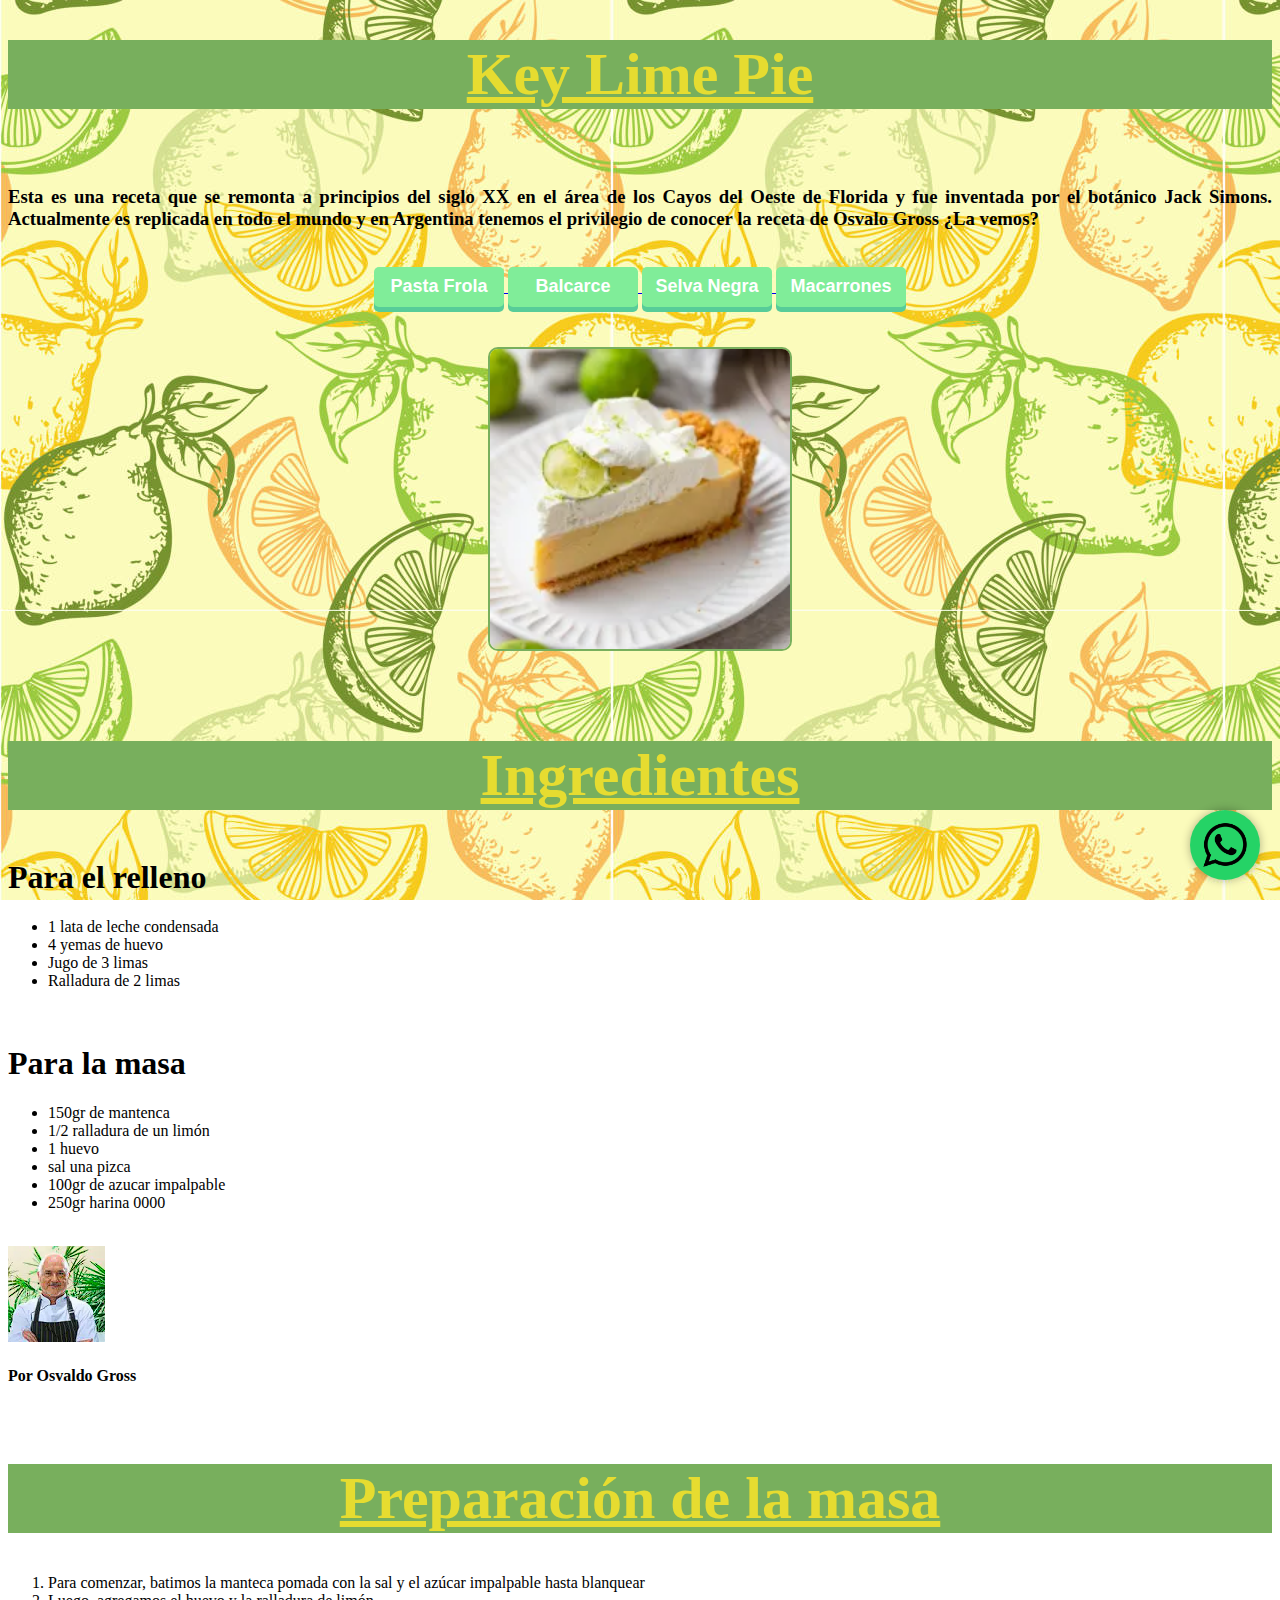
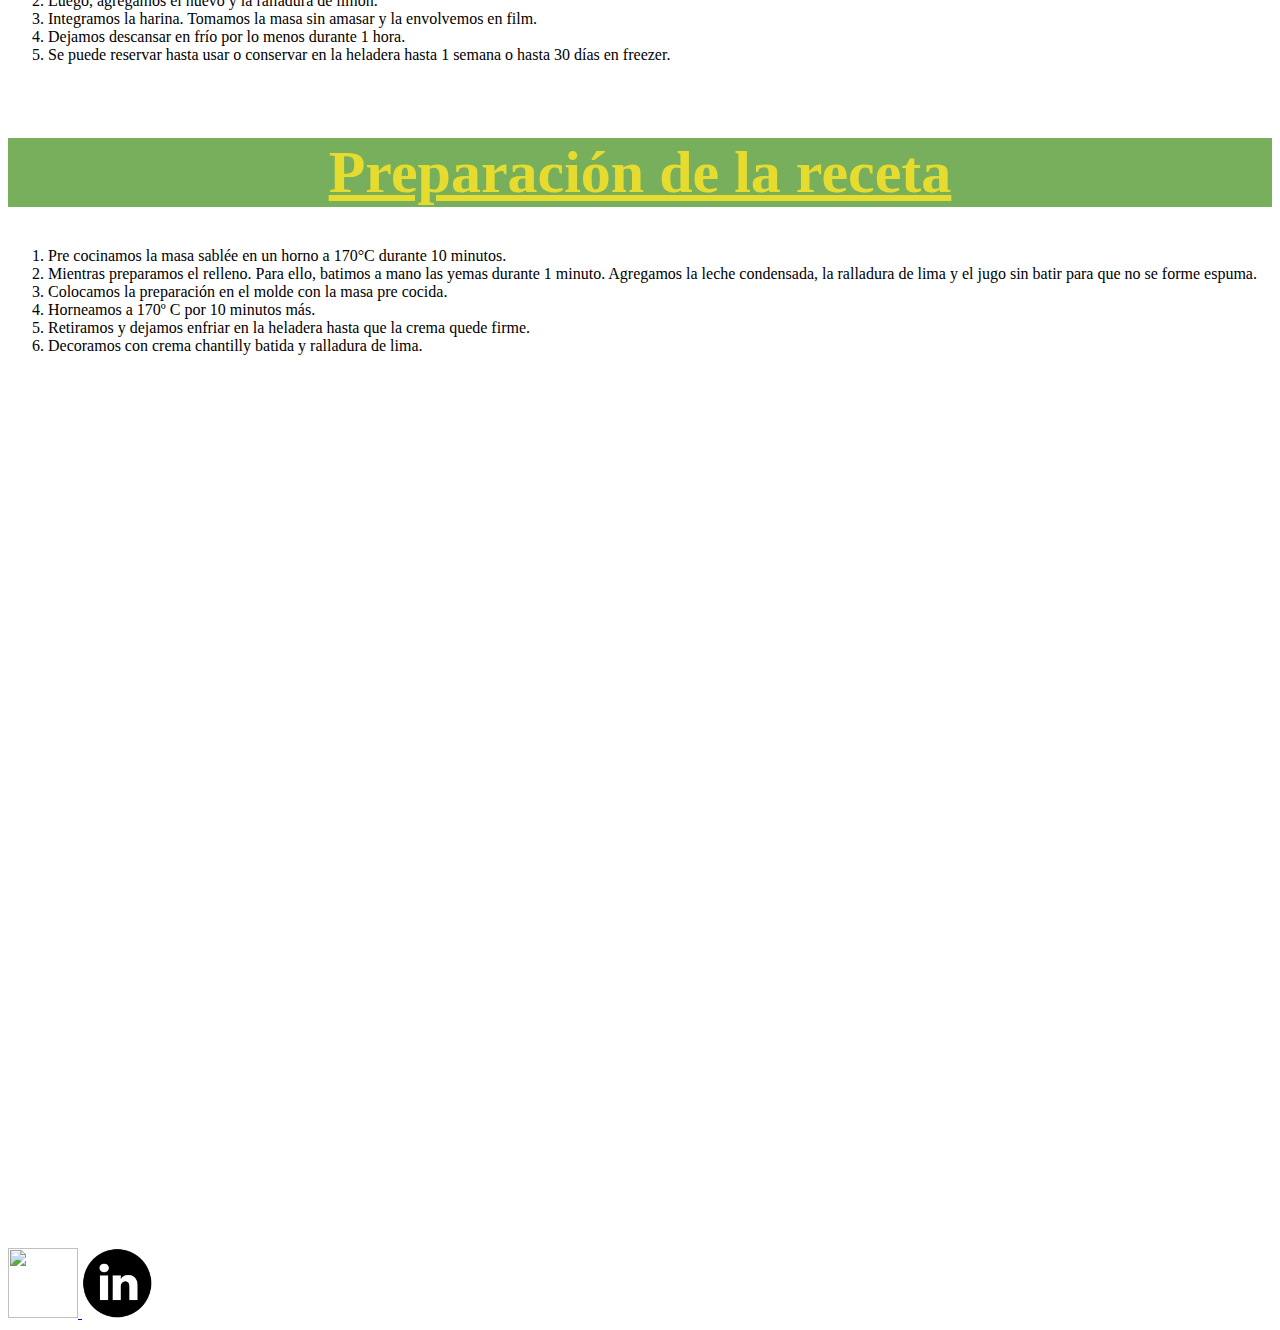
==== index.html @ dbbe8009 "Add files via upload" ====
<!DOCTYPE html>
<html lang="en" dir="ltr">
  <head> <link rel="stylesheet" href="./css/estilos.css">
    <meta charset="utf-8">
    <title>KeyLimePie</title>
  </head>
<header>
     <body>
  <h1 class="titulokey"> Key Lime Pie</h1>
  <br>
  <h3 class="textoalineado" r>Esta es una receta que se remonta a principios del siglo XX en el área de los Cayos del Oeste de Florida y fue inventada por el botánico Jack Simons. Actualmente es replicada en todo el mundo y en Argentina tenemos el privilegio de conocer la receta de Osvalo Gross ¿La vemos?</h3>
</header>
  <br>
<nav> <div class="navegadores">
<a href="https://elgourmet.com/recetas/pasta-frola-por-osvaldo-gross/" target="_blank"> <button class="button"> Pasta Frola</button> </a>
<a href="https://elgourmet.com/recetas/postre-balcarce-de-osvaldo-gross/" target="_blank"> <button class="button"> Balcarce</button> </a>
<a href="https://elgourmet.com/recetas/selva-negra-por-osvaldo-gross/" target="_blank"> <button class="button"> Selva Negra</button> </a>
<a href="https://elgourmet.com/recetas/macarrones-de-osvaldo-gross/" target="_blank"> <button class="button"> Macarrones </button> </a>

</div></nav>
  <div class="contenedor"> <img src="./imagenes/keylimepie.jpeg" alt="imagen tarta de lima"; class="imagenes"></div>
  <h2 class="titulokey">Ingredientes</h2>
  <h1>Para el relleno</h1>
 <ul>
   <li>1 lata de leche condensada</li>
   <li>4 yemas de huevo</li>
   <li>Jugo de 3 limas</li>
   <li>Ralladura de 2 limas</li>
 </ul>
 <br>
   <h1>Para la masa</h1>
 <ul>
   <li>150gr de mantenca</li>
   <li>1/2 ralladura de un limón</li>
   <li>1 huevo</li>
   <li>sal una pizca</li>
   <li>100gr de azucar impalpable</li>
   <li>250gr harina 0000</li>
   </ul>
<br>
<a href="https://elgourmet.com/recetas/masa-sabl-e-b-sica-2/" target="_blank" > <img src="./imagenes/osvaldogross.png" alt "Imagen Osvaldo Gross"> </a>
<br>
<h4>Por Osvaldo Gross</h4>
<br>
<section>
 <h1 class="titulokey">Preparación de la masa</h1>
<ol>
  <li>Para comenzar, batimos la manteca pomada con la sal y el azúcar impalpable hasta blanquear</li>
  <li>Luego, agregamos el huevo y la ralladura de limón.</li>
  <li>Integramos la harina. Tomamos la masa sin amasar y la envolvemos en film.
</li>
<li>Dejamos descansar en frío por lo menos durante 1 hora.
</li>
<li>Se puede reservar hasta usar o conservar en la heladera hasta 1 semana o hasta 30 días en freezer.
</li>
</ol>
<br>
<h1 class="titulokey">Preparación de la receta</h1>
<ol>
  <li>Pre cocinamos la masa sablée en un horno a 170°C durante 10 minutos.
</li>
<li>Mientras preparamos el relleno. Para ello, batimos a mano las yemas durante 1 minuto. Agregamos la leche condensada, la ralladura de lima y el jugo sin batir para que no se forme espuma.</li>
<li>Colocamos la preparación en el molde con la masa pre cocida.
</li>
<li>Horneamos a 170º C por 10 minutos más.
</li>
<li>Retiramos y dejamos enfriar en la heladera hasta que la crema quede firme.
</li>
<li>Decoramos con crema chantilly batida y ralladura de lima.
</li>
</ol>
<br>
<div class="video"> <iframe width="560" height="315" src="https://www.youtube.com/embed/NkQham202lM?si=EliT9QT2fYkYr4mm&amp;start=44" title="YouTube video player" frameborder="0" allow="accelerometer; autoplay; clipboard-write; encrypted-media; gyroscope; picture-in-picture; web-share" allowfullscreen></iframe></div>
<br><br>
<iframe src="https://www.google.com/maps/embed?pb=!1m18!1m12!1m3!1d14940.824477293376!2d-81.80933988539587!3d24.55907718898502!2m3!1f0!2f0!3f0!3m2!1i1024!2i768!4f13.1!3m3!1m2!1s0x88d1b6eb9e88fa79%3A0xcd8b59fd48110185!2sKey%20West%20Key%20Lime%20Pie%20Co.!5e0!3m2!1ses-419!2sar!4v1693875926594!5m2!1ses-419!2sar" width="600" height="450" style="border:0;" allowfullscreen="" loading="lazy" referrerpolicy="no-referrer-when-downgrade"></iframe>
  </section>
  <footer>
    <br>
    <br>
    <br>
    <a href="https://www.instagram.com/peim___u/" target="_blank" > <img src="./imagenes/instagram.png" alt "Imagen Instagram" class="redes"> </a>
    <a href="https://ar.linkedin.com/in/pamela-ulmann-9127332a/" target="_blank" > <img src="./imagenes/linkedin.png" alt "Imagen Linkedin" class="redes"> </a>
  </footer>
  <a href="https://api.whatsapp.com/send/?phone=5492915784649&text&type=phone_number&app_absent=0" target="_blank" class="whatsapp-button">
        <img class="redes" src="./imagenes/wa.png" alt="WhatsApp">
</body>
</html>
---- css/estilos.css ----
body
{background-image: url(../imagenes/fondolimas.jpg);
background-attachment: fixed;
background-color: white}
.titulokey
{color: #E6DC30;
background-color: #78AF5D;
text-align: center;
font-size: 60px;
text-decoration: underline;}
.textoalineado
{text-align: justify;}
.contenedor
{display: flex;
justify-content: center;
align-items: center; }
.imagenes
{border: 2px solid #78AF5D; border-radius: 10px;
width: 300px; height: 300px;
margin: 40px}
.video {display: flex; justify-content: center; align-items: center;}
.button {
  min-width: 130px;
  height: 40px;
  color: #fff;
  padding: 5px 10px;
  font-weight: bold;
  cursor: pointer;
  transition: all 0.3s ease;
  position: relative;
  display: inline-block;
  outline: none;
  border-radius: 5px;
  border: none;
  background: #80ed99;
  box-shadow: 0 5px #57cc99;
  font-size: 18px
}
.button:hover {
  box-shadow: 0 3px #57cc99;
  top: 1px;
}
.button:active {
  box-shadow: 0 0 #57cc99;
  top: 5px;
}
.navegadores
{text-align: center;}
.redes
{width: 70px;
height: 70px}
.whatsapp-button {
    position: fixed;
    bottom: 20px;
    right: 20px;
    background-color: #25d366; /* Color de fondo de WhatsApp */
    color: #fff; /* Color de texto */
    border-radius: 50%; /* Para que el botón sea circular */
    width: 70px;
    height: 70px;
    display: flex;
    justify-content: center;
    align-items: center;
    text-decoration: none;
    box-shadow: 0px 0px 10px rgba(0, 0, 0, 0.3); /* Sombra suave */
    transition: background-color 0.3s ease;}
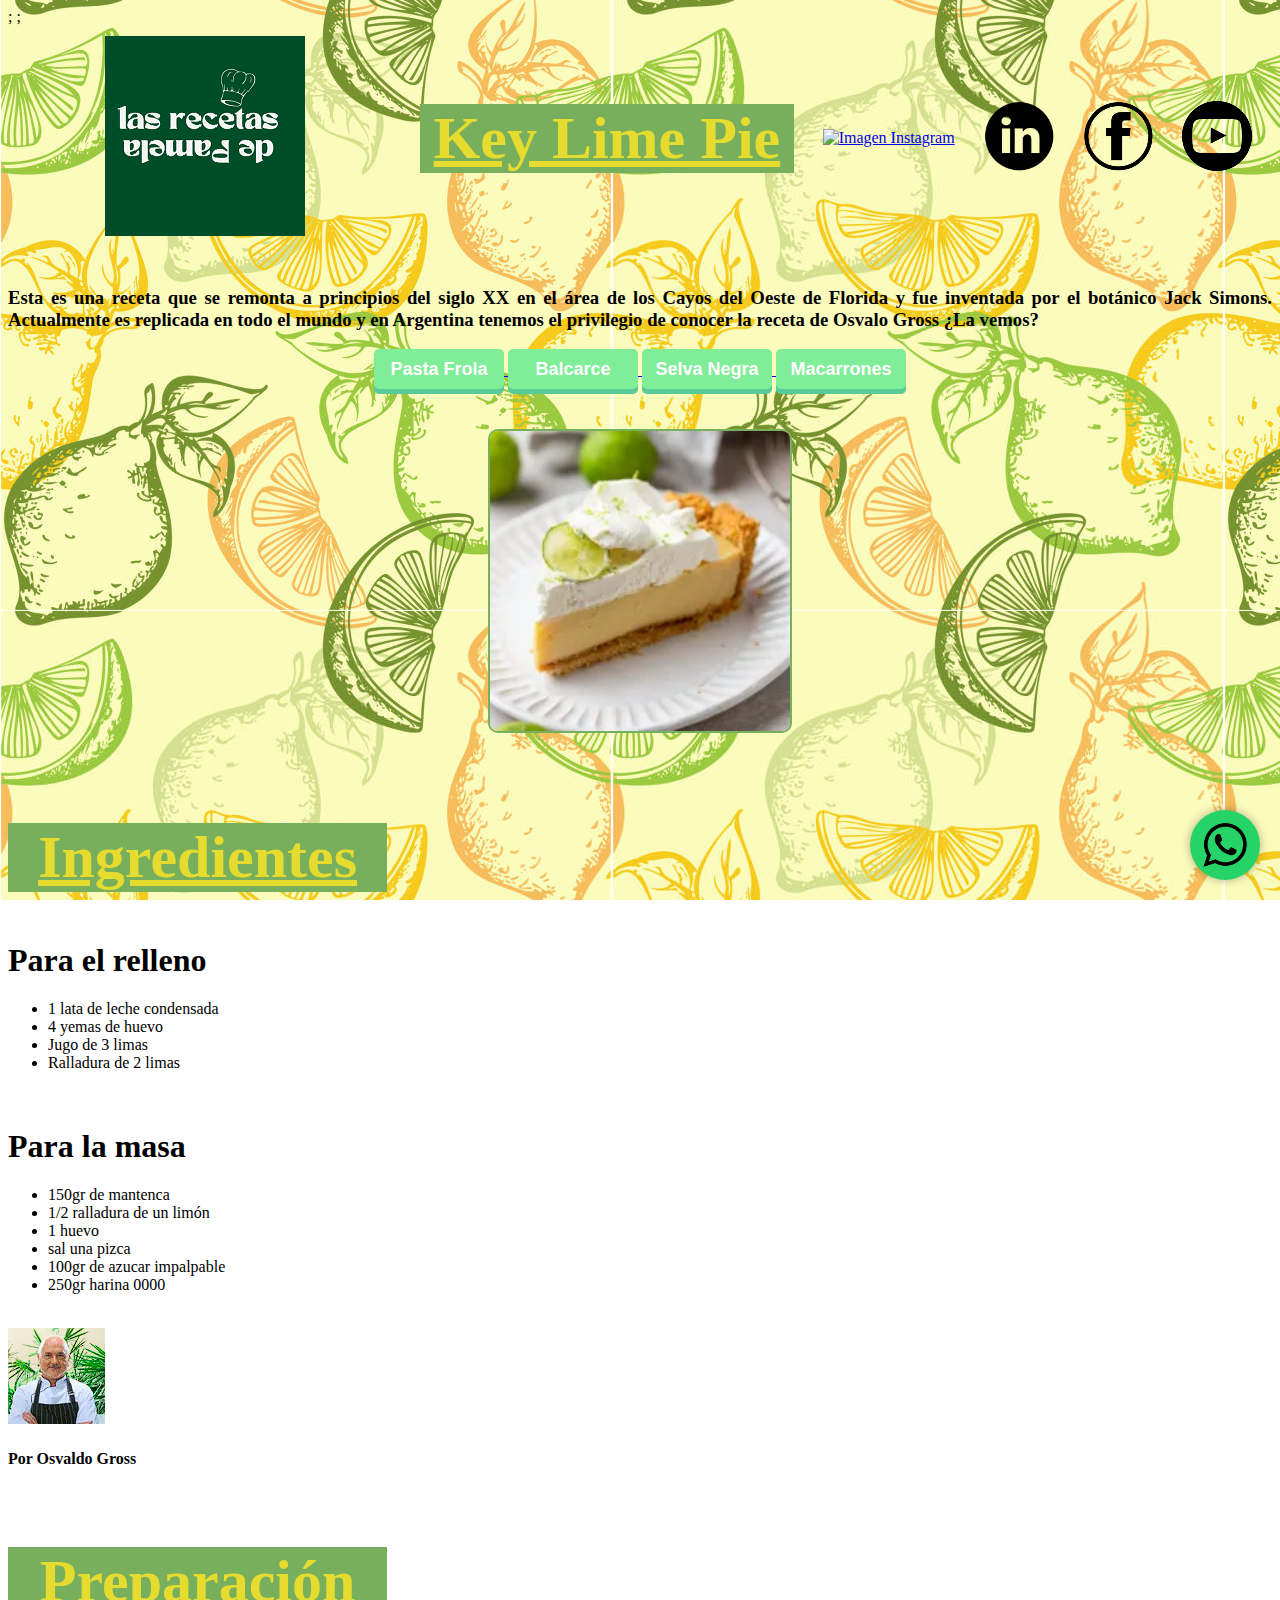
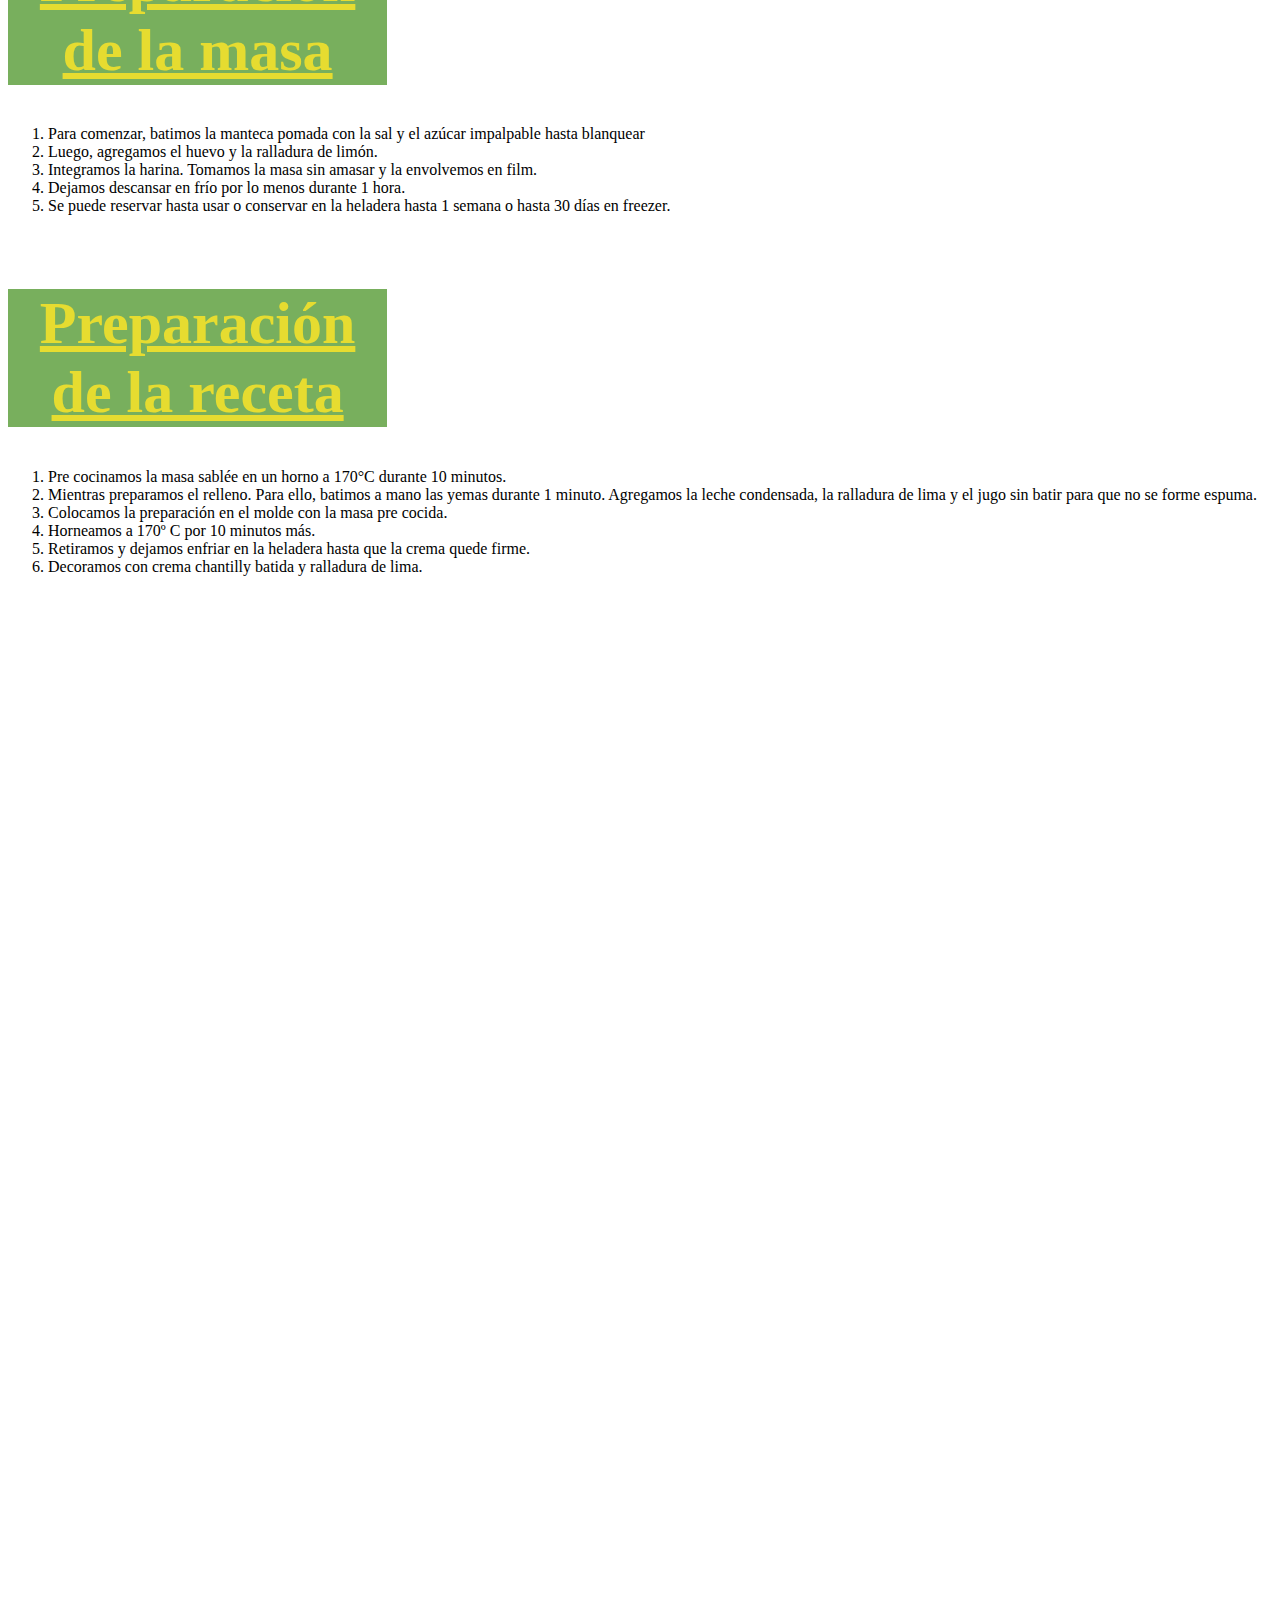
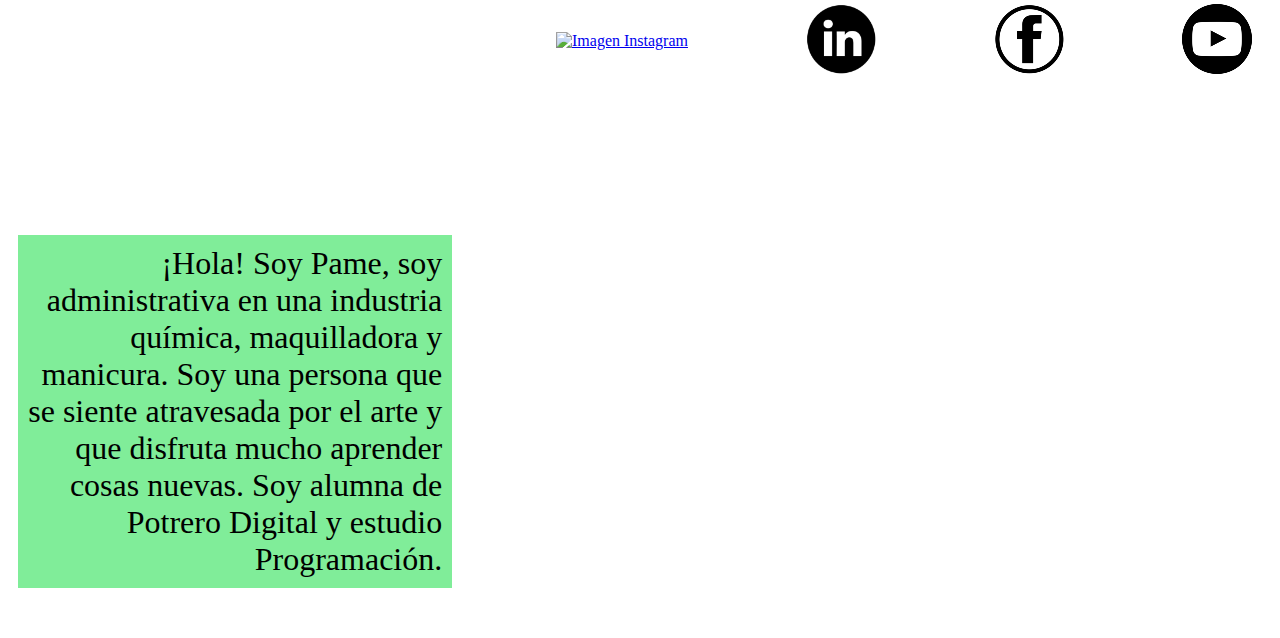
==== commit 29c64e67: "Add files via upload" ====
--- a/index.html
+++ b/index.html
@@ -1,16 +1,38 @@
 <!DOCTYPE html>
 <html lang="en" dir="ltr">
   <head> <link rel="stylesheet" href="./css/estilos.css">
-    <meta charset="utf-8">
-    <title>KeyLimePie</title>
-  </head>
-<header>
-     <body>
-  <h1 class="titulokey"> Key Lime Pie</h1>
+    <meta charset="utf-8">;
+    <title>KeyLimePie</title>;
+    <meta name="viewport" content="width=device-width, initial-scale=1.0">  </head>
+    <header class="header">
+      <div class="header-item logo_pamela">
+        <img src="./imagenes/logo_pamela.png.png" alt="Logo Pamela">
+      </div>
+      <div class="header-item titulokey">Key Lime Pie</div>
+      <div class="header-item">
+        <a href="https://www.instagram.com/peim___u/" target="_blank">
+          <img src="./imagenes/instagram.png" alt="Imagen Instagram" class="redes">
+        </a>
+      </div>
+      <div class="header-item">
+        <a href="https://ar.linkedin.com/in/pamela-ulmann-9127332a/" target="_blank">
+          <img src="./imagenes/linkedin.png" alt="Imagen Linkedin" class="redes">
+        </a>
+      </div>
+      <div class="header-item">
+        <a href="https://www.facebook.com/profile.php?id=100090153018246" target="_blank">
+          <img src="./imagenes/fblogo.png.png" alt="Imagen facebook"> </a> </div>
+      <div class="header-item">
+        <a href="https://www.youtube.com/channel/UCW5uu2YBj3sup0NxvmUblbw" target="_blank">
+          <img src="./imagenes/ytlogo.png.png" alt="Imagen YouTube"> </a>
+        </div>
+      
+    </header>
+    
   <br>
+  <body>
   <h3 class="textoalineado" r>Esta es una receta que se remonta a principios del siglo XX en el área de los Cayos del Oeste de Florida y fue inventada por el botánico Jack Simons. Actualmente es replicada en todo el mundo y en Argentina tenemos el privilegio de conocer la receta de Osvalo Gross ¿La vemos?</h3>
-</header>
-  <br>
+
 <nav> <div class="navegadores">
 <a href="https://elgourmet.com/recetas/pasta-frola-por-osvaldo-gross/" target="_blank"> <button class="button"> Pasta Frola</button> </a>
 <a href="https://elgourmet.com/recetas/postre-balcarce-de-osvaldo-gross/" target="_blank"> <button class="button"> Balcarce</button> </a>
@@ -74,14 +96,37 @@
 <br><br>
 <iframe src="https://www.google.com/maps/embed?pb=!1m18!1m12!1m3!1d14940.824477293376!2d-81.80933988539587!3d24.55907718898502!2m3!1f0!2f0!3f0!3m2!1i1024!2i768!4f13.1!3m3!1m2!1s0x88d1b6eb9e88fa79%3A0xcd8b59fd48110185!2sKey%20West%20Key%20Lime%20Pie%20Co.!5e0!3m2!1ses-419!2sar!4v1693875926594!5m2!1ses-419!2sar" width="600" height="450" style="border:0;" allowfullscreen="" loading="lazy" referrerpolicy="no-referrer-when-downgrade"></iframe>
   </section>
-  <footer>
-    <br>
-    <br>
-    <br>
-    <a href="https://www.instagram.com/peim___u/" target="_blank" > <img src="./imagenes/instagram.png" alt "Imagen Instagram" class="redes"> </a>
-    <a href="https://ar.linkedin.com/in/pamela-ulmann-9127332a/" target="_blank" > <img src="./imagenes/linkedin.png" alt "Imagen Linkedin" class="redes"> </a>
+  <br><br><br>
+  <footer class="footer">
+    <div class="footer-item iframe">
+      <iframe src="https://www.google.com/maps/embed?pb=!1m18!1m12!1m3!1d3113.3482959438506!2d-62.29977458854021!3d-38.70981177164694!2m3!1f0!2f0!3f0!3m2!1i1024!2i768!4f13.1!3m3!1m2!1s0x95edbb64c5cef291%3A0x124b64315f8376aa!2sAv.%20la%20Plata%20790%2C%20Bah%C3%ADa%20Blanca%2C%20Provincia%20de%20Buenos%20Aires%2C%20Argentina!5e0!3m2!1ses!2sbr!4v1696338135116!5m2!1ses!2sbr" width="400" height="300" style="border:0;" allowfullscreen="" loading="lazy" referrerpolicy="no-referrer-when-downgrade"></iframe>
+    </div>
+    <div class="footer-item">
+      <a href="https://www.instagram.com/peim___u/" target="_blank">
+        <img src="./imagenes/instagram.png" alt="Imagen Instagram" class="redes">
+      </a>
+    </div>
+    <div class="footer-item">
+      <a href="https://ar.linkedin.com/in/pamela-ulmann-9127332a/" target="_blank">
+        <img src="./imagenes/linkedin.png" alt="Imagen Linkedin" class="redes">
+      </a>
+    </div>
+    <div class="footer-item">
+      <a href="https://www.facebook.com/profile.php?id=100090153018246" target="_blank">
+        <img src="./imagenes/fblogo.png.png" alt="Imagen Facebook">
+      </a>
+    </div>
+    <div class="footer-item">
+      <a href="https://www.youtube.com/channel/UCW5uu2YBj3sup0NxvmUblbw" target="_blank">
+        <img src="./imagenes/ytlogo.png.png" alt="Imagen YouTube">
+      </a>
+    </div>
+    <p class="texto">¡Hola! Soy Pame, soy administrativa en una industria química, maquilladora y manicura. Soy una persona que se siente atravesada por el arte y que disfruta mucho aprender cosas nuevas. Soy alumna de Potrero Digital y estudio Programación.</p>
   </footer>
+  
+
   <a href="https://api.whatsapp.com/send/?phone=5492915784649&text&type=phone_number&app_absent=0" target="_blank" class="whatsapp-button">
         <img class="redes" src="./imagenes/wa.png" alt="WhatsApp">
+        
 </body>
 </html>
--- a/css/estilos.css
+++ b/css/estilos.css
@@ -3,10 +3,15 @@
 background-attachment: fixed;
 background-color: white}
 .titulokey
-{color: #E6DC30;
+{
+ flex: 1;
+ max-width: 30%;
+ align-items: center;
+ color: #E6DC30;
 background-color: #78AF5D;
 text-align: center;
 font-size: 60px;
+font-weight: bold;
 text-decoration: underline;}
 .textoalineado
 {text-align: justify;}
@@ -64,3 +69,48 @@
     text-decoration: none;
     box-shadow: 0px 0px 10px rgba(0, 0, 0, 0.3); /* Sombra suave */
     transition: background-color 0.3s ease;}
+.logo_pamela {
+  flex: 1;
+  max-width: 30%;
+  text-align: center;
+}
+.header {
+  display: flex; 
+  justify-content: space-between; 
+  align-items: center;
+  padding: 10px;
+}
+
+.header-item {
+  margin-right: 10px;
+  flex-wrap: wrap;
+}
+.footer {
+  display: flex;
+  justify-content: space-between;
+  align-items: center;
+  flex-wrap: wrap;
+  padding: 10px;
+}
+
+.footer-item {
+  margin-right: 10px;
+  flex: 0 0 33.3% 
+   gap: 10px;
+}
+
+.texto {
+  flex: 0 0 33.3%;
+  padding: 10px;
+  width: 33.3%;
+  text-align: right;
+  font-size:xx-large;
+  background-color: #80ed99;
+}
+
+.footer-item iframe {
+  margin: 10px;
+  flex: 0 0 33.3%;
+  border: 1px solid #000;
+  box-sizing: border-box;
+}
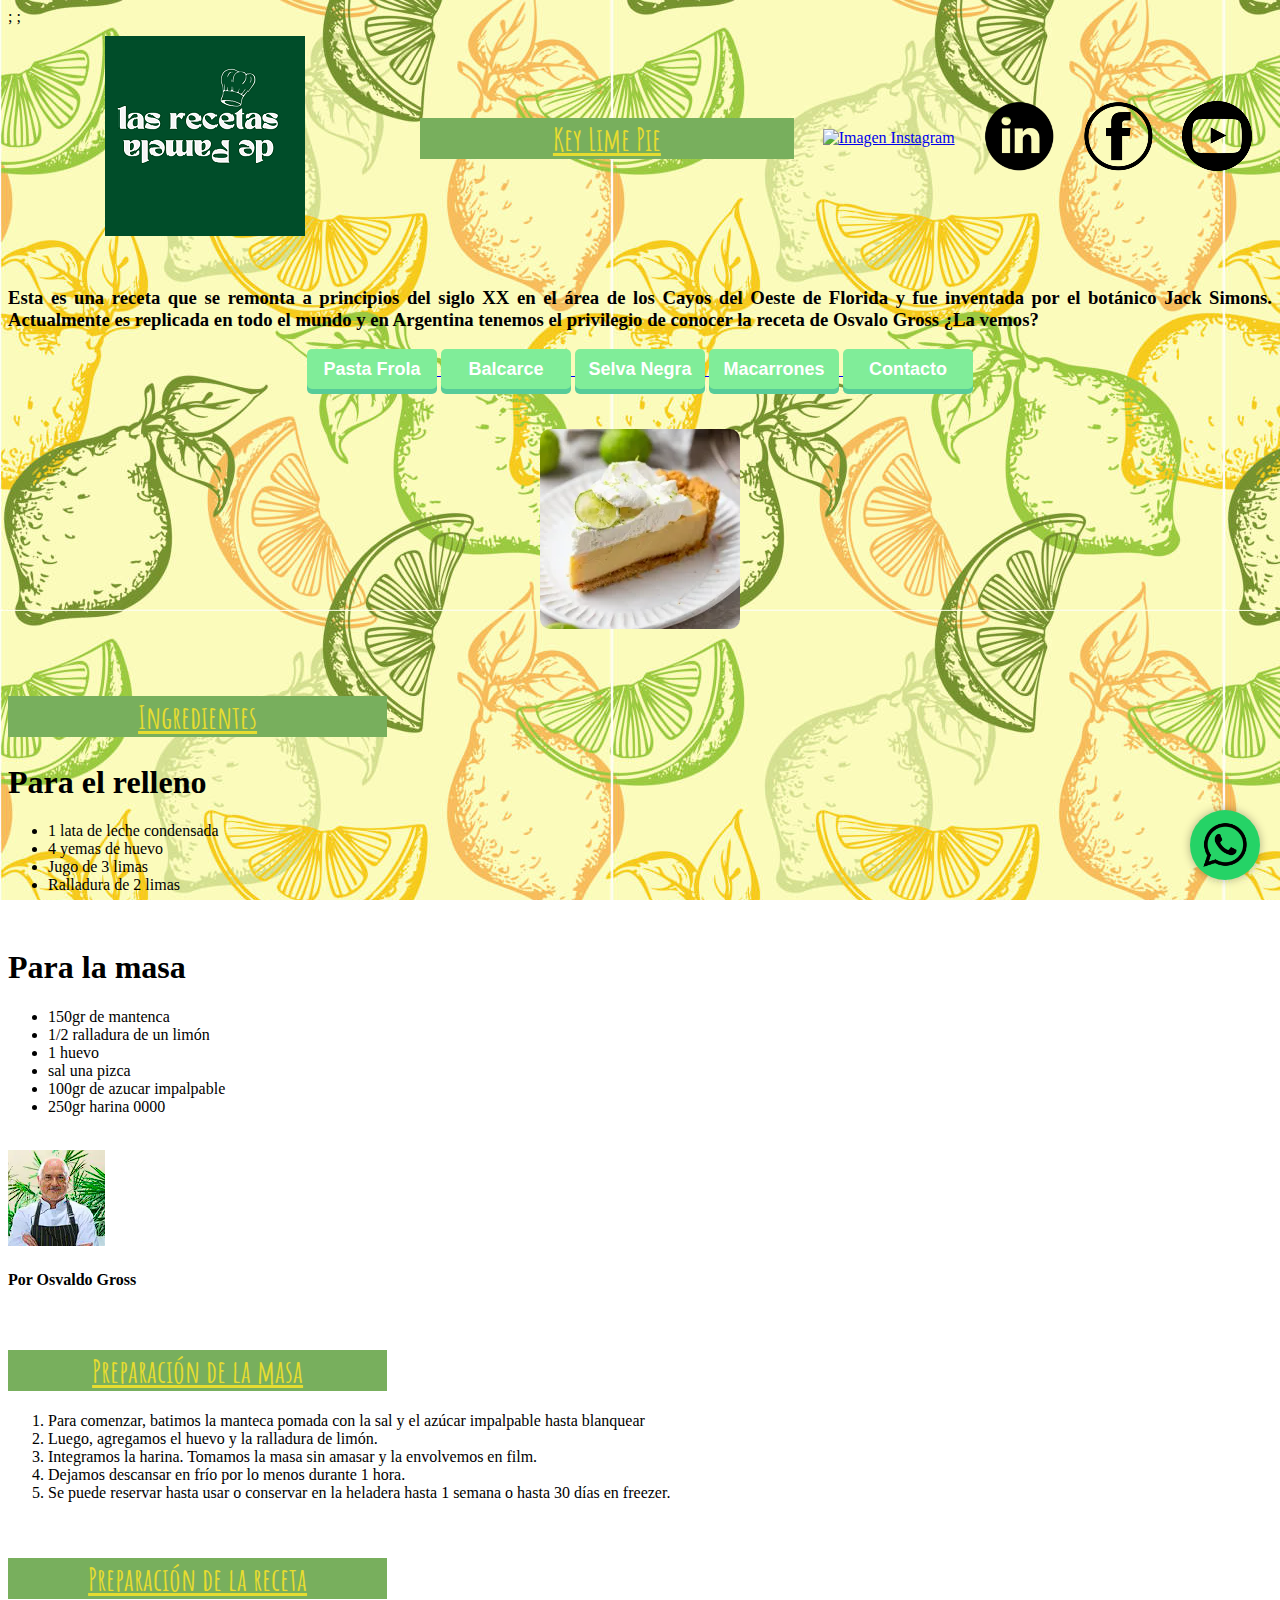
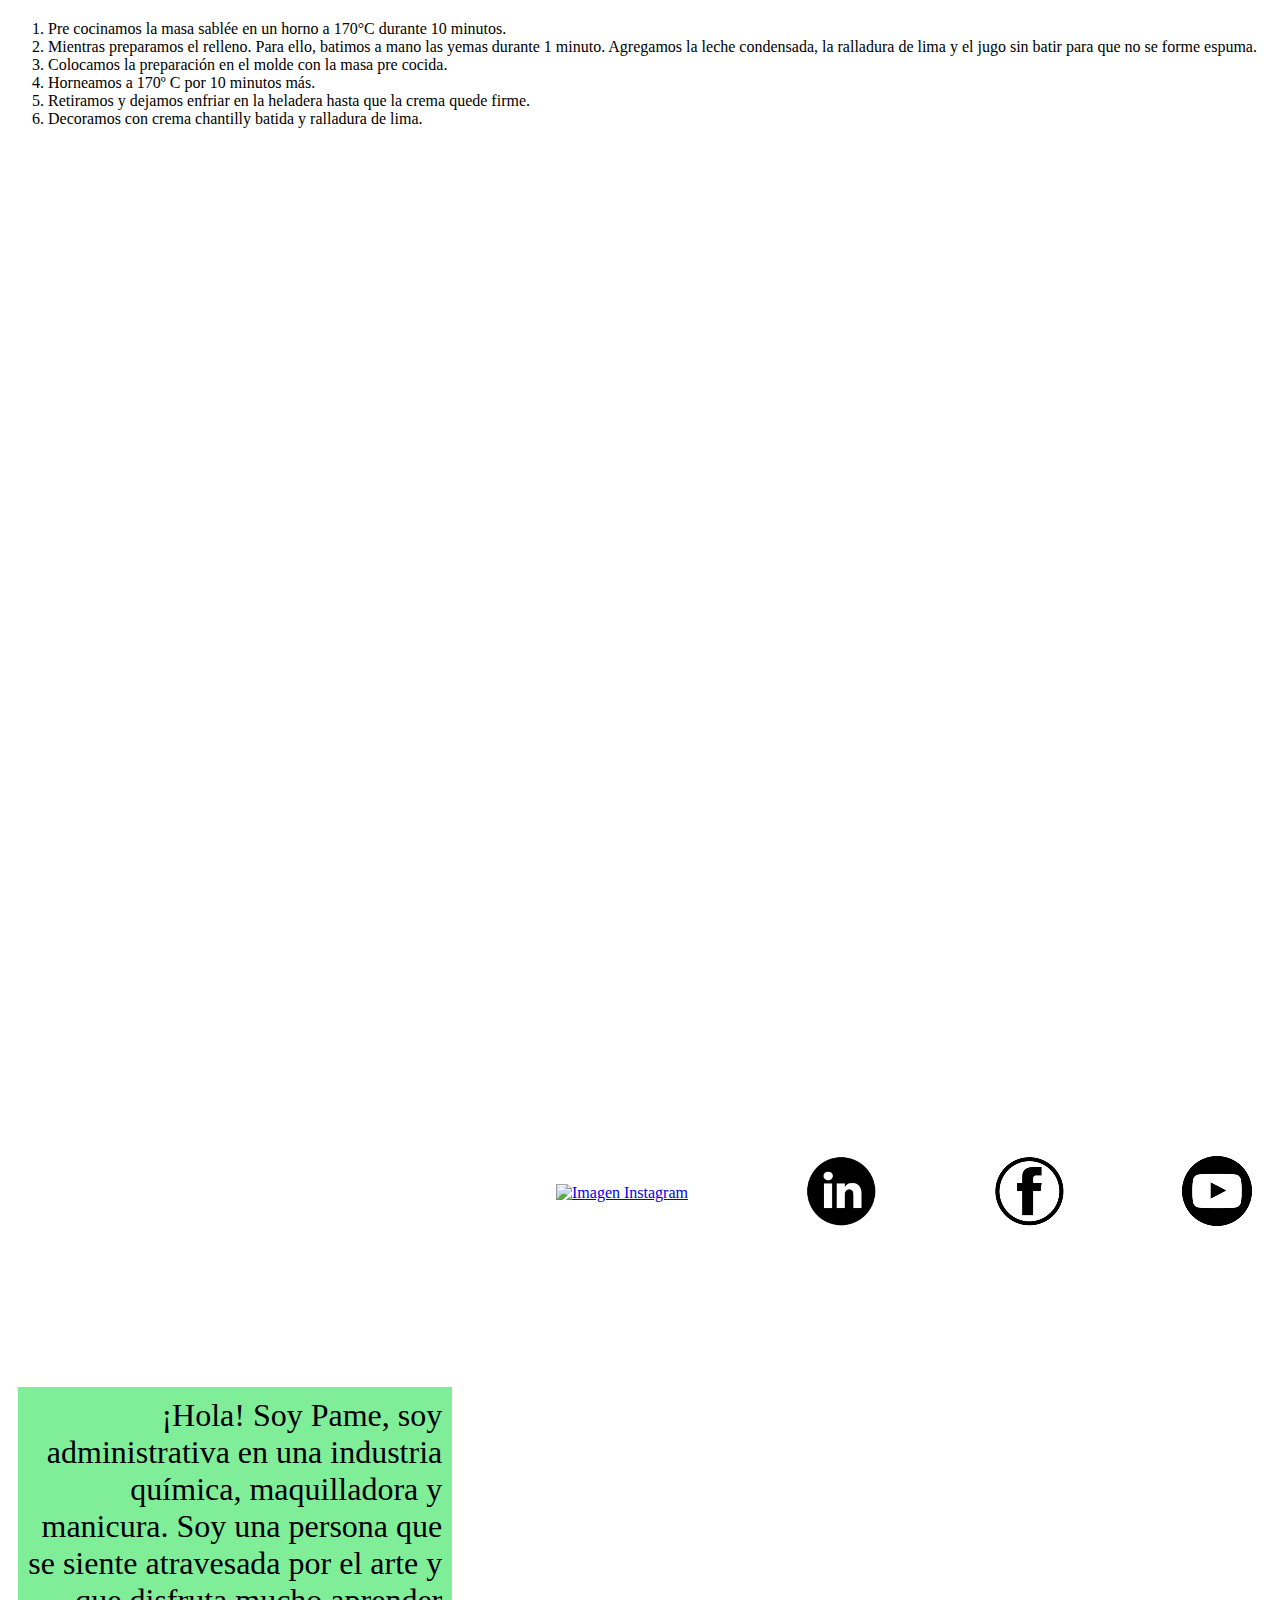
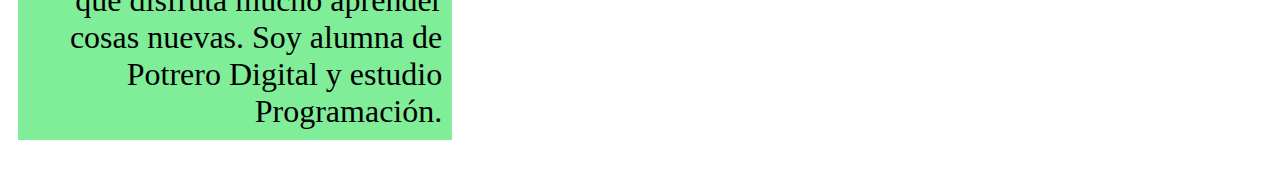
==== commit a8892d5f: "Add files via upload" ====
--- a/index.html
+++ b/index.html
@@ -4,7 +4,8 @@
     <meta charset="utf-8">;
     <title>KeyLimePie</title>;
     <meta name="viewport" content="width=device-width, initial-scale=1.0">  </head>
-    <header class="header">
+     <body>
+      <header class="header">
       <div class="header-item logo_pamela">
         <img src="./imagenes/logo_pamela.png.png" alt="Logo Pamela">
       </div>
@@ -30,7 +31,7 @@
     </header>
     
   <br>
-  <body>
+ 
   <h3 class="textoalineado" r>Esta es una receta que se remonta a principios del siglo XX en el área de los Cayos del Oeste de Florida y fue inventada por el botánico Jack Simons. Actualmente es replicada en todo el mundo y en Argentina tenemos el privilegio de conocer la receta de Osvalo Gross ¿La vemos?</h3>
 
 <nav> <div class="navegadores">
@@ -38,7 +39,7 @@
 <a href="https://elgourmet.com/recetas/postre-balcarce-de-osvaldo-gross/" target="_blank"> <button class="button"> Balcarce</button> </a>
 <a href="https://elgourmet.com/recetas/selva-negra-por-osvaldo-gross/" target="_blank"> <button class="button"> Selva Negra</button> </a>
 <a href="https://elgourmet.com/recetas/macarrones-de-osvaldo-gross/" target="_blank"> <button class="button"> Macarrones </button> </a>
-
+<a href="./contactos.html"> <button class="button"> Contacto </button> </a>
 </div></nav>
   <div class="contenedor"> <img src="./imagenes/keylimepie.jpeg" alt="imagen tarta de lima"; class="imagenes"></div>
   <h2 class="titulokey">Ingredientes</h2>
--- a/css/estilos.css
+++ b/css/estilos.css
@@ -1,29 +1,42 @@
+@import url('https://fonts.googleapis.com/css2?family=Amatic+SC&display=swap');
 body
 {background-image: url(../imagenes/fondolimas.jpg);
 background-attachment: fixed;
 background-color: white}
+
 .titulokey
-{
- flex: 1;
- max-width: 30%;
- align-items: center;
- color: #E6DC30;
+{flex: 1;
+font-family: 'Amatic SC', sans-serif;
+max-width: 30%;
+align-items: center;
+color: #E6DC30;
 background-color: #78AF5D;
 text-align: center;
-font-size: 60px;
+font-size: 200%;
 font-weight: bold;
 text-decoration: underline;}
+
 .textoalineado
 {text-align: justify;}
+
 .contenedor
 {display: flex;
 justify-content: center;
 align-items: center; }
+
 .imagenes
-{border: 2px solid #78AF5D; border-radius: 10px;
-width: 300px; height: 300px;
+{border: 12,5% solid #78AF5D; 
+border-radius: 10px;
+width: auto;
+height: auto;
+max-height: 30vh;
+max-width: 50vw;
 margin: 40px}
-.video {display: flex; justify-content: center; align-items: center;}
+
+.video {display: flex; 
+justify-content: center; 
+align-items: center;}
+
 .button {
   min-width: 130px;
   height: 40px;
@@ -39,23 +52,25 @@
   border: none;
   background: #80ed99;
   box-shadow: 0 5px #57cc99;
-  font-size: 18px
-}
-.button:hover {
-  box-shadow: 0 3px #57cc99;
-  top: 1px;
-}
-.button:active {
-  box-shadow: 0 0 #57cc99;
-  top: 5px;
-}
+  font-size: 18px}
+
+.button:hover 
+{box-shadow: 0 3px #57cc99;
+  top: 1px;}
+
+.button:active 
+{box-shadow: 0 0 #57cc99;
+  top: 5px;}
+
 .navegadores
 {text-align: center;}
+
 .redes
 {width: 70px;
 height: 70px}
-.whatsapp-button {
-    position: fixed;
+
+.whatsapp-button 
+{position: fixed;
     bottom: 20px;
     right: 20px;
     background-color: #25d366; /* Color de fondo de WhatsApp */
@@ -69,48 +84,45 @@
     text-decoration: none;
     box-shadow: 0px 0px 10px rgba(0, 0, 0, 0.3); /* Sombra suave */
     transition: background-color 0.3s ease;}
-.logo_pamela {
-  flex: 1;
+
+.logo_pamela 
+{flex: 1;
   max-width: 30%;
-  text-align: center;
-}
-.header {
-  display: flex; 
+  text-align: center;}
+
+.header 
+{display: flex; 
+  flex-wrap: wrap;
   justify-content: space-between; 
   align-items: center;
-  padding: 10px;
-}
+  padding: 10px;}
 
-.header-item {
-  margin-right: 10px;
-  flex-wrap: wrap;
-}
-.footer {
-  display: flex;
+.header-item 
+{margin-right: 10px;
+  flex-wrap: wrap;}
+
+.footer
+{display: flex;
   justify-content: space-between;
   align-items: center;
   flex-wrap: wrap;
-  padding: 10px;
-}
+  padding: 10px;}
+  
+.footer-item 
+{margin-right: 10px;
+  flex: 0 0 33.3% 
+  gap: 10px;}
 
-.footer-item {
-  margin-right: 10px;
-  flex: 0 0 33.3% 
-   gap: 10px;
-}
-
-.texto {
-  flex: 0 0 33.3%;
+.texto 
+{flex: 0 0 33.3%;
   padding: 10px;
   width: 33.3%;
   text-align: right;
   font-size:xx-large;
-  background-color: #80ed99;
-}
+  background-color: #80ed99;}
 
-.footer-item iframe {
-  margin: 10px;
+.footer-item iframe 
+{margin: 10px;
   flex: 0 0 33.3%;
   border: 1px solid #000;
-  box-sizing: border-box;
-}
+  box-sizing: border-box;}
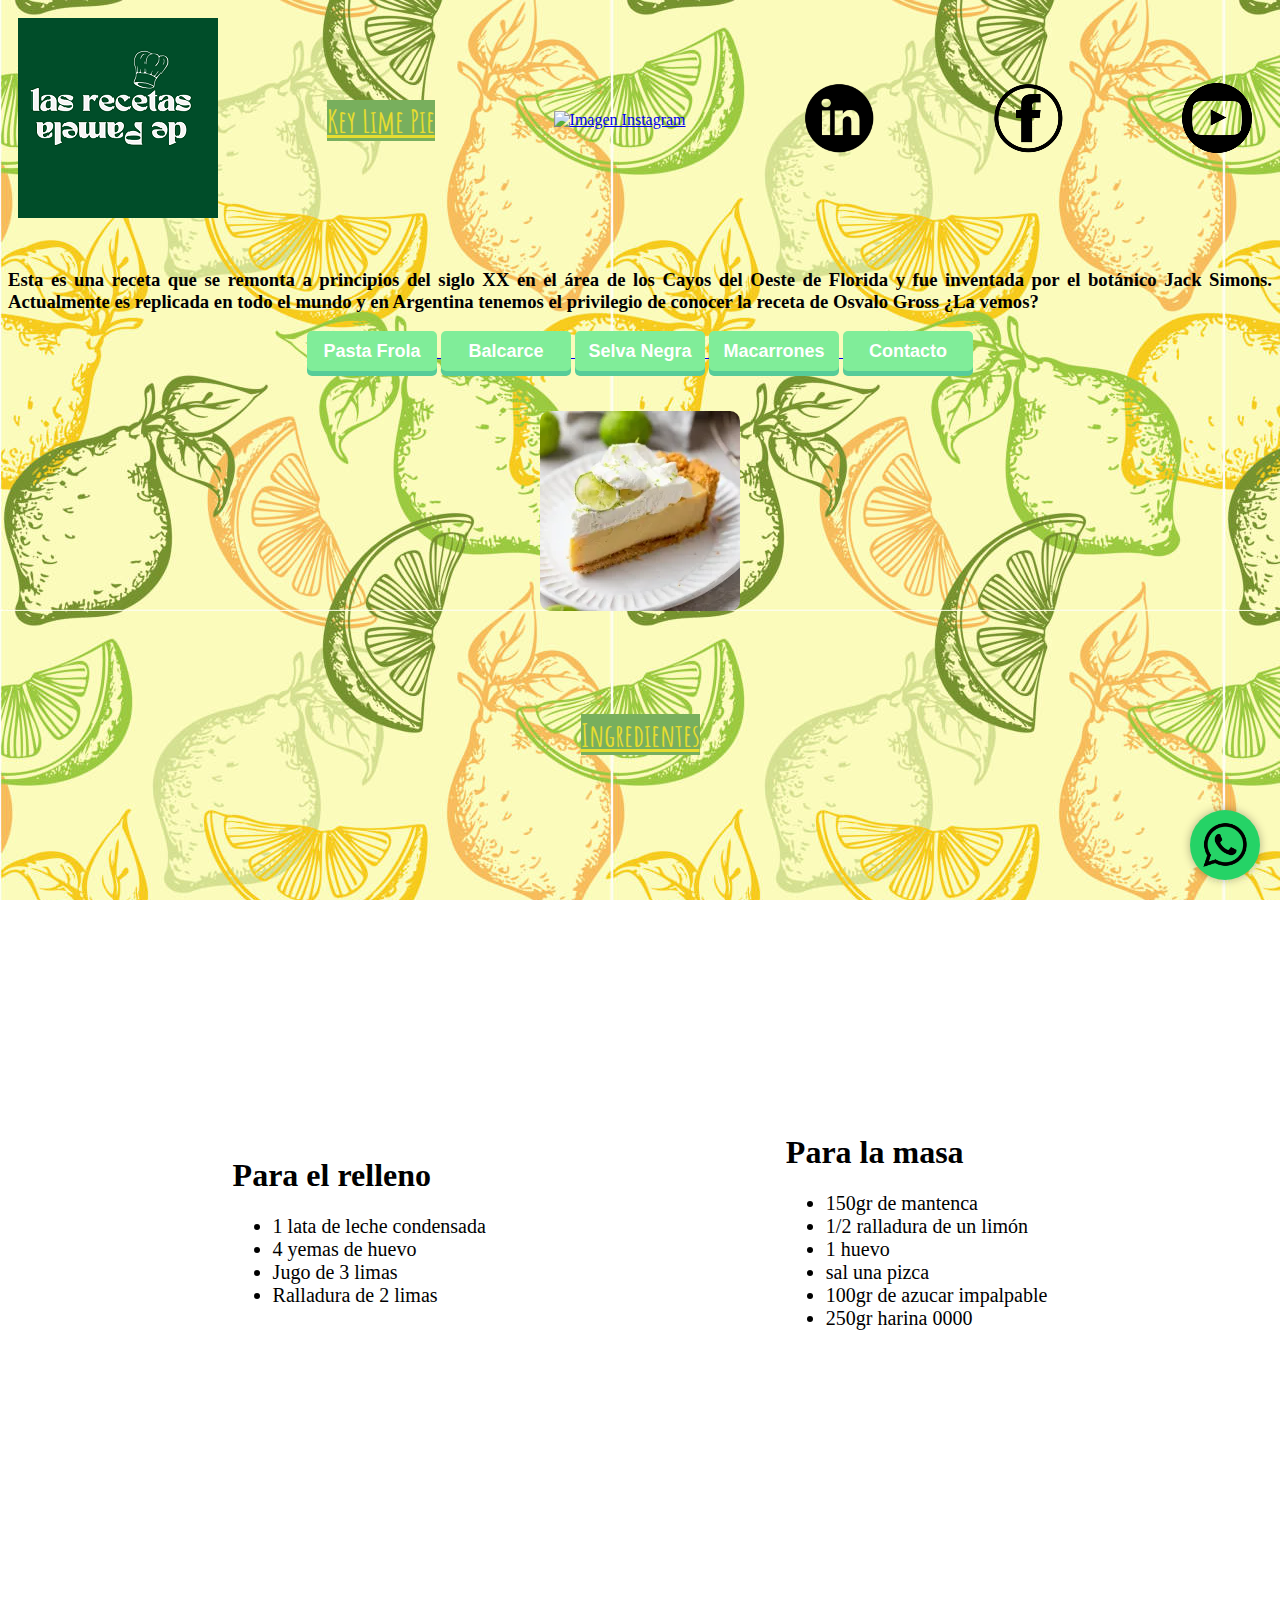
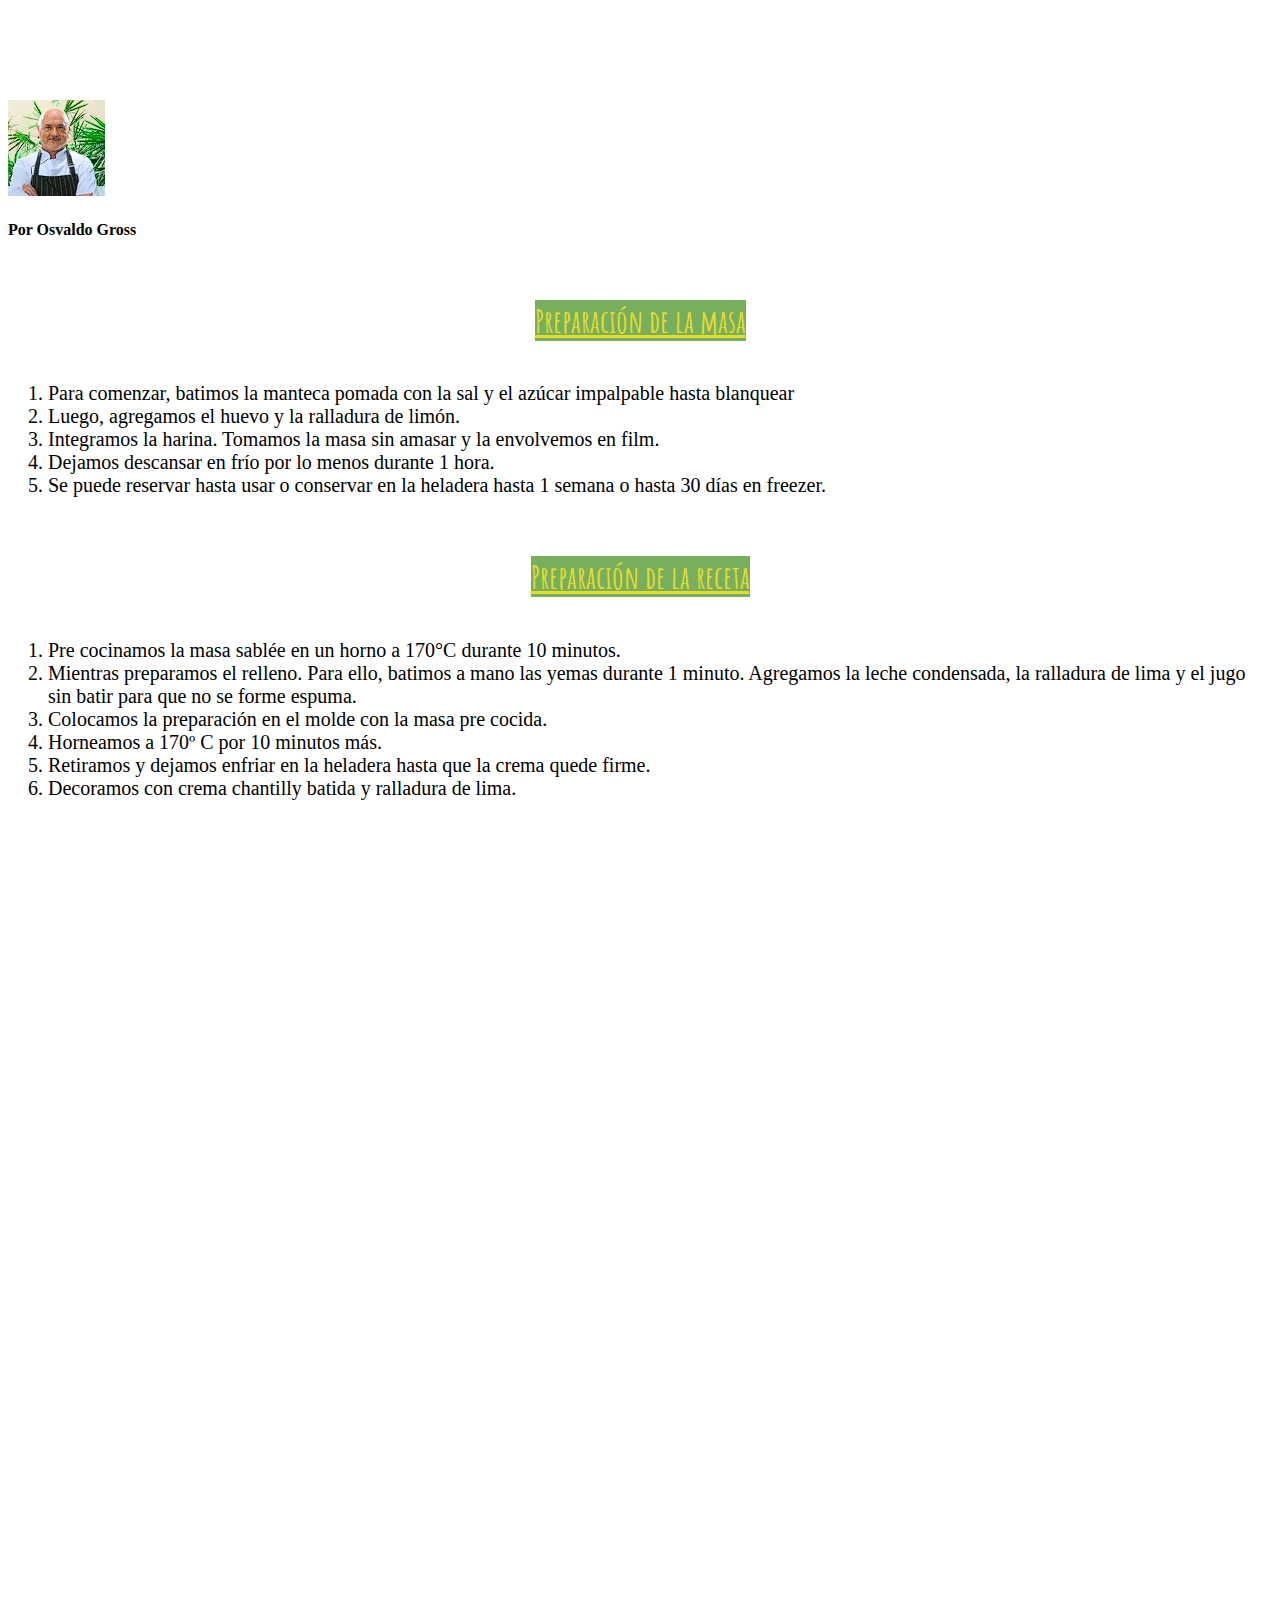
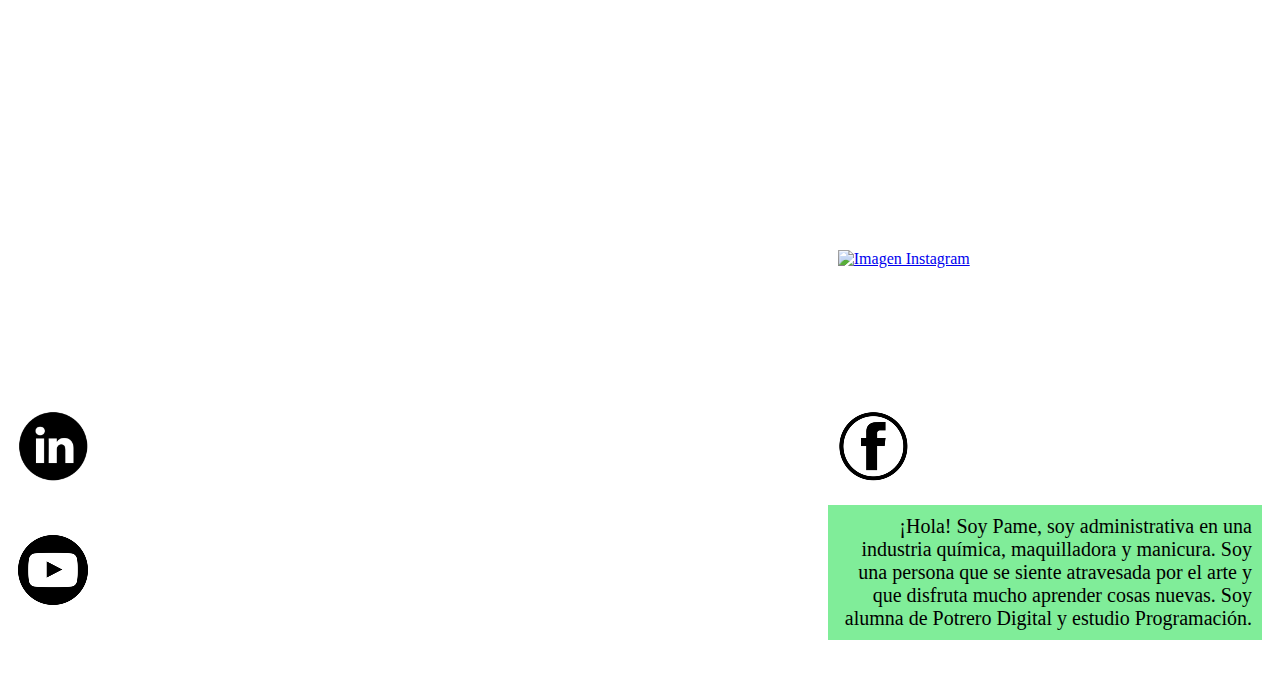
==== commit d52c9336: "Add files via upload" ====
--- a/index.html
+++ b/index.html
@@ -1,31 +1,43 @@
 <!DOCTYPE html>
 <html lang="en" dir="ltr">
   <head> <link rel="stylesheet" href="./css/estilos.css">
-    <meta charset="utf-8">;
-    <title>KeyLimePie</title>;
+    <title>KeyLimePie</title>
+    <meta charset="utf-8">
+    <meta name="description" content="receta de key lime pie por osvaldo gross">
+    <meta name="keywords" content="keylimepie, recetas, pasteleria, osvaldogross">
+    <meta name="author" content="pamelaulmann">
     <meta name="viewport" content="width=device-width, initial-scale=1.0">  </head>
-     <body>
+    
+    <body>
       <header class="header">
-      <div class="header-item logo_pamela">
+      <div class="logolasrecetas">
         <img src="./imagenes/logo_pamela.png.png" alt="Logo Pamela">
       </div>
+
+      <div class="logo50x50">
+        <img src="./imagenes/logorecetas50x50.png.png" alt="Logo50">
+      </div>
+
       <div class="header-item titulokey">Key Lime Pie</div>
       <div class="header-item">
         <a href="https://www.instagram.com/peim___u/" target="_blank">
           <img src="./imagenes/instagram.png" alt="Imagen Instagram" class="redes">
         </a>
       </div>
+      
       <div class="header-item">
         <a href="https://ar.linkedin.com/in/pamela-ulmann-9127332a/" target="_blank">
           <img src="./imagenes/linkedin.png" alt="Imagen Linkedin" class="redes">
         </a>
       </div>
+      
       <div class="header-item">
         <a href="https://www.facebook.com/profile.php?id=100090153018246" target="_blank">
-          <img src="./imagenes/fblogo.png.png" alt="Imagen facebook"> </a> </div>
-      <div class="header-item">
+          <img src="./imagenes/fblogo.png.png" alt="Imagen facebook" class="redes"> </a> </div>
+      
+          <div class="header-item">
         <a href="https://www.youtube.com/channel/UCW5uu2YBj3sup0NxvmUblbw" target="_blank">
-          <img src="./imagenes/ytlogo.png.png" alt="Imagen YouTube"> </a>
+          <img src="./imagenes/ytlogo.png.png" alt="Imagen YouTube" class="redes"> </a>
         </div>
       
     </header>
@@ -41,16 +53,22 @@
 <a href="https://elgourmet.com/recetas/macarrones-de-osvaldo-gross/" target="_blank"> <button class="button"> Macarrones </button> </a>
 <a href="./contactos.html"> <button class="button"> Contacto </button> </a>
 </div></nav>
-  <div class="contenedor"> <img src="./imagenes/keylimepie.jpeg" alt="imagen tarta de lima"; class="imagenes"></div>
-  <h2 class="titulokey">Ingredientes</h2>
+  <div class="contenedor"> <img src="./imagenes/keylimepie.jpeg" alt="imagen tarta de lima"; class="imagenes">
+    <br>
+    <br>
+  <h2 class="titulokey">Ingredientes</h2></div>
+  <main>
+  <section> <div class="relleno">
   <h1>Para el relleno</h1>
  <ul>
    <li>1 lata de leche condensada</li>
    <li>4 yemas de huevo</li>
    <li>Jugo de 3 limas</li>
    <li>Ralladura de 2 limas</li>
- </ul>
+ </ul></div>
+</section>
  <br>
+ <aside> <div class="masa">
    <h1>Para la masa</h1>
  <ul>
    <li>150gr de mantenca</li>
@@ -59,14 +77,16 @@
    <li>sal una pizca</li>
    <li>100gr de azucar impalpable</li>
    <li>250gr harina 0000</li>
-   </ul>
+   </ul></div>
+  </aside>
+</main>
 <br>
 <a href="https://elgourmet.com/recetas/masa-sabl-e-b-sica-2/" target="_blank" > <img src="./imagenes/osvaldogross.png" alt "Imagen Osvaldo Gross"> </a>
 <br>
 <h4>Por Osvaldo Gross</h4>
 <br>
 <section>
- <h1 class="titulokey">Preparación de la masa</h1>
+ <div class="contenedor"><h1 class="titulokey">Preparación de la masa</h1></div>
 <ol>
   <li>Para comenzar, batimos la manteca pomada con la sal y el azúcar impalpable hasta blanquear</li>
   <li>Luego, agregamos el huevo y la ralladura de limón.</li>
@@ -78,7 +98,7 @@
 </li>
 </ol>
 <br>
-<h1 class="titulokey">Preparación de la receta</h1>
+<div class="contenedor"><h1 class="titulokey">Preparación de la receta</h1></div>
 <ol>
   <li>Pre cocinamos la masa sablée en un horno a 170°C durante 10 minutos.
 </li>
@@ -99,7 +119,7 @@
   </section>
   <br><br><br>
   <footer class="footer">
-    <div class="footer-item iframe">
+    <div class="mapsfooter">
       <iframe src="https://www.google.com/maps/embed?pb=!1m18!1m12!1m3!1d3113.3482959438506!2d-62.29977458854021!3d-38.70981177164694!2m3!1f0!2f0!3f0!3m2!1i1024!2i768!4f13.1!3m3!1m2!1s0x95edbb64c5cef291%3A0x124b64315f8376aa!2sAv.%20la%20Plata%20790%2C%20Bah%C3%ADa%20Blanca%2C%20Provincia%20de%20Buenos%20Aires%2C%20Argentina!5e0!3m2!1ses!2sbr!4v1696338135116!5m2!1ses!2sbr" width="400" height="300" style="border:0;" allowfullscreen="" loading="lazy" referrerpolicy="no-referrer-when-downgrade"></iframe>
     </div>
     <div class="footer-item">
@@ -114,12 +134,12 @@
     </div>
     <div class="footer-item">
       <a href="https://www.facebook.com/profile.php?id=100090153018246" target="_blank">
-        <img src="./imagenes/fblogo.png.png" alt="Imagen Facebook">
+        <img src="./imagenes/fblogo.png.png" alt="Imagen Facebook" class="redes">
       </a>
     </div>
     <div class="footer-item">
       <a href="https://www.youtube.com/channel/UCW5uu2YBj3sup0NxvmUblbw" target="_blank">
-        <img src="./imagenes/ytlogo.png.png" alt="Imagen YouTube">
+        <img src="./imagenes/ytlogo.png.png" alt="Imagen YouTube"class="redes">
       </a>
     </div>
     <p class="texto">¡Hola! Soy Pame, soy administrativa en una industria química, maquilladora y manicura. Soy una persona que se siente atravesada por el arte y que disfruta mucho aprender cosas nuevas. Soy alumna de Potrero Digital y estudio Programación.</p>
@@ -130,4 +150,4 @@
         <img class="redes" src="./imagenes/wa.png" alt="WhatsApp">
         
 </body>
-</html>
+</html>--- a/css/estilos.css
+++ b/css/estilos.css
@@ -1,41 +1,48 @@
 @import url('https://fonts.googleapis.com/css2?family=Amatic+SC&display=swap');
-body
-{background-image: url(../imagenes/fondolimas.jpg);
-background-attachment: fixed;
-background-color: white}
-
-.titulokey
-{flex: 1;
-font-family: 'Amatic SC', sans-serif;
-max-width: 30%;
-align-items: center;
-color: #E6DC30;
-background-color: #78AF5D;
-text-align: center;
-font-size: 200%;
-font-weight: bold;
-text-decoration: underline;}
-
-.textoalineado
-{text-align: justify;}
-
-.contenedor
-{display: flex;
-justify-content: center;
-align-items: center; }
-
-.imagenes
-{border: 12,5% solid #78AF5D; 
-border-radius: 10px;
-width: auto;
-height: auto;
-max-height: 30vh;
-max-width: 50vw;
-margin: 40px}
-
-.video {display: flex; 
-justify-content: center; 
-align-items: center;}
+
+body {
+  background-image: url(../imagenes/fondolimas.jpg);
+  background-attachment: fixed;
+  background-color: white;
+}
+
+.titulokey {
+  font-family: 'Amatic SC', sans-serif;
+  max-width: 30%;
+  color: #E6DC30;
+  background-color: #78AF5D;
+  text-align: center;
+  font-size: 200%;
+  font-weight: bold;
+  text-decoration: underline;
+}
+
+.textoalineado {
+  text-align: justify;
+}
+
+.contenedor {
+  display: flex;
+  justify-content: center;
+  align-items: center;
+  flex-direction: column;
+}
+
+.imagenes {
+  border: 12.5% solid #78AF5D;
+  border-radius: 10px;
+  width: auto;
+  height: auto;
+  max-height: 30vh;
+  max-width: 50vw;
+  margin: 40px;
+}
+
+.video {
+  display: flex;
+  justify-content: center;
+  align-items: center;
+}
 
 .button {
   min-width: 130px;
@@ -52,77 +59,152 @@
   border: none;
   background: #80ed99;
   box-shadow: 0 5px #57cc99;
-  font-size: 18px}
-
-.button:hover 
-{box-shadow: 0 3px #57cc99;
-  top: 1px;}
-
-.button:active 
-{box-shadow: 0 0 #57cc99;
-  top: 5px;}
-
-.navegadores
-{text-align: center;}
-
-.redes
-{width: 70px;
-height: 70px}
-
-.whatsapp-button 
-{position: fixed;
-    bottom: 20px;
-    right: 20px;
-    background-color: #25d366; /* Color de fondo de WhatsApp */
-    color: #fff; /* Color de texto */
-    border-radius: 50%; /* Para que el botón sea circular */
-    width: 70px;
-    height: 70px;
-    display: flex;
-    justify-content: center;
-    align-items: center;
-    text-decoration: none;
-    box-shadow: 0px 0px 10px rgba(0, 0, 0, 0.3); /* Sombra suave */
-    transition: background-color 0.3s ease;}
-
-.logo_pamela 
-{flex: 1;
+  font-size: 18px;
+}
+
+.button:hover {
+  box-shadow: 0 3px #57cc99;
+  top: 1px;
+}
+
+.button:active {
+  box-shadow: 0 0 #57cc99;
+  top: 5px;
+}
+
+.navegadores {
+  text-align: center;
+}
+
+.redes {
+  width: 70px;
+  height: 70px;
+}
+
+.whatsapp-button {
+  position: fixed;
+  bottom: 20px;
+  right: 20px;
+  background-color: #25d366; /* Color de fondo de WhatsApp */
+  color: #fff; /* Color de texto */
+  border-radius: 50%; /* Para que el botón sea circular */
+  width: 70px;
+  height: 70px;
+  display: flex;
+  justify-content: center;
+  align-items: center;
+  text-decoration: none;
+  box-shadow: 0px 0px 10px rgba(0, 0, 0, 0.3); /* Sombra suave */
+  transition: background-color 0.3s ease;
+}
+
+.logo_pamela {
+  flex: 1;
   max-width: 30%;
-  text-align: center;}
-
-.header 
-{display: flex; 
-  flex-wrap: wrap;
-  justify-content: space-between; 
-  align-items: center;
-  padding: 10px;}
-
-.header-item 
-{margin-right: 10px;
-  flex-wrap: wrap;}
-
-.footer
-{display: flex;
+  text-align: center;
+}
+
+.header {
+  display: flex;
+  flex-wrap: wrap;
   justify-content: space-between;
   align-items: center;
-  flex-wrap: wrap;
-  padding: 10px;}
-  
-.footer-item 
-{margin-right: 10px;
-  flex: 0 0 33.3% 
-  gap: 10px;}
-
-.texto 
-{flex: 0 0 33.3%;
+  padding: 10px;
+}
+
+.header-item {
+  margin-right: 10px;
+  flex-wrap: wrap;
+}
+
+.footer {
+  display: flex;
+  flex-wrap: wrap;
+  justify-content: space-between;
+  align-items: center;
+  padding: 10px;
+}
+
+.footer-item {
+  margin-right: 10px;
+  flex: 0 0 33.3%;
+  gap: 10px;
+}
+
+.texto {
+  flex: 0 0 33.3%;
   padding: 10px;
   width: 33.3%;
   text-align: right;
-  font-size:xx-large;
-  background-color: #80ed99;}
-
-.footer-item iframe 
-{margin: 10px;
-  flex: 0 0 33.3%;
-  border: 1px solid #000;
-  box-sizing: border-box;}
+  background-color: #80ed99;
+}
+
+.mapsfooter {
+  width: 45%;
+  height: auto;
+}
+
+main {
+  display: flex;
+  justify-content: center;
+  align-items: center;
+  height: 100vh;
+  margin: 0;
+}
+
+.relleno {
+  width: 50%;
+  padding: 150px;
+}
+
+.masa {
+  width: 50%;
+  padding: 150px;
+}
+
+li, ol, ul, p {
+  font-size: 20px;
+}
+
+@media (max-width: 700px) {
+  .titulokey {
+    display: none;
+  }
+
+  .redes {
+    width: 20px;
+    height: 20px;
+    flex-wrap: wrap;
+  }
+
+ .logolasrecetas {
+  width: 50%;
+  display: none;
+
+ }
+
+.textoalineado, .texto {
+  font-size: 10px;
+}
+.mapsfooter {
+  display: none;
+}
+.footer
+{
+  display: flex;
+  flex-wrap: wrap;
+  justify-content: space-between;
+  align-items: center;
+  padding: 10px;
+  text-align: center;
+}
+.texto {
+  display: none;
+}
+}
+
+ @media (min-width: 700px) {
+.logo50x50 {
+  display: none;
+}
+ }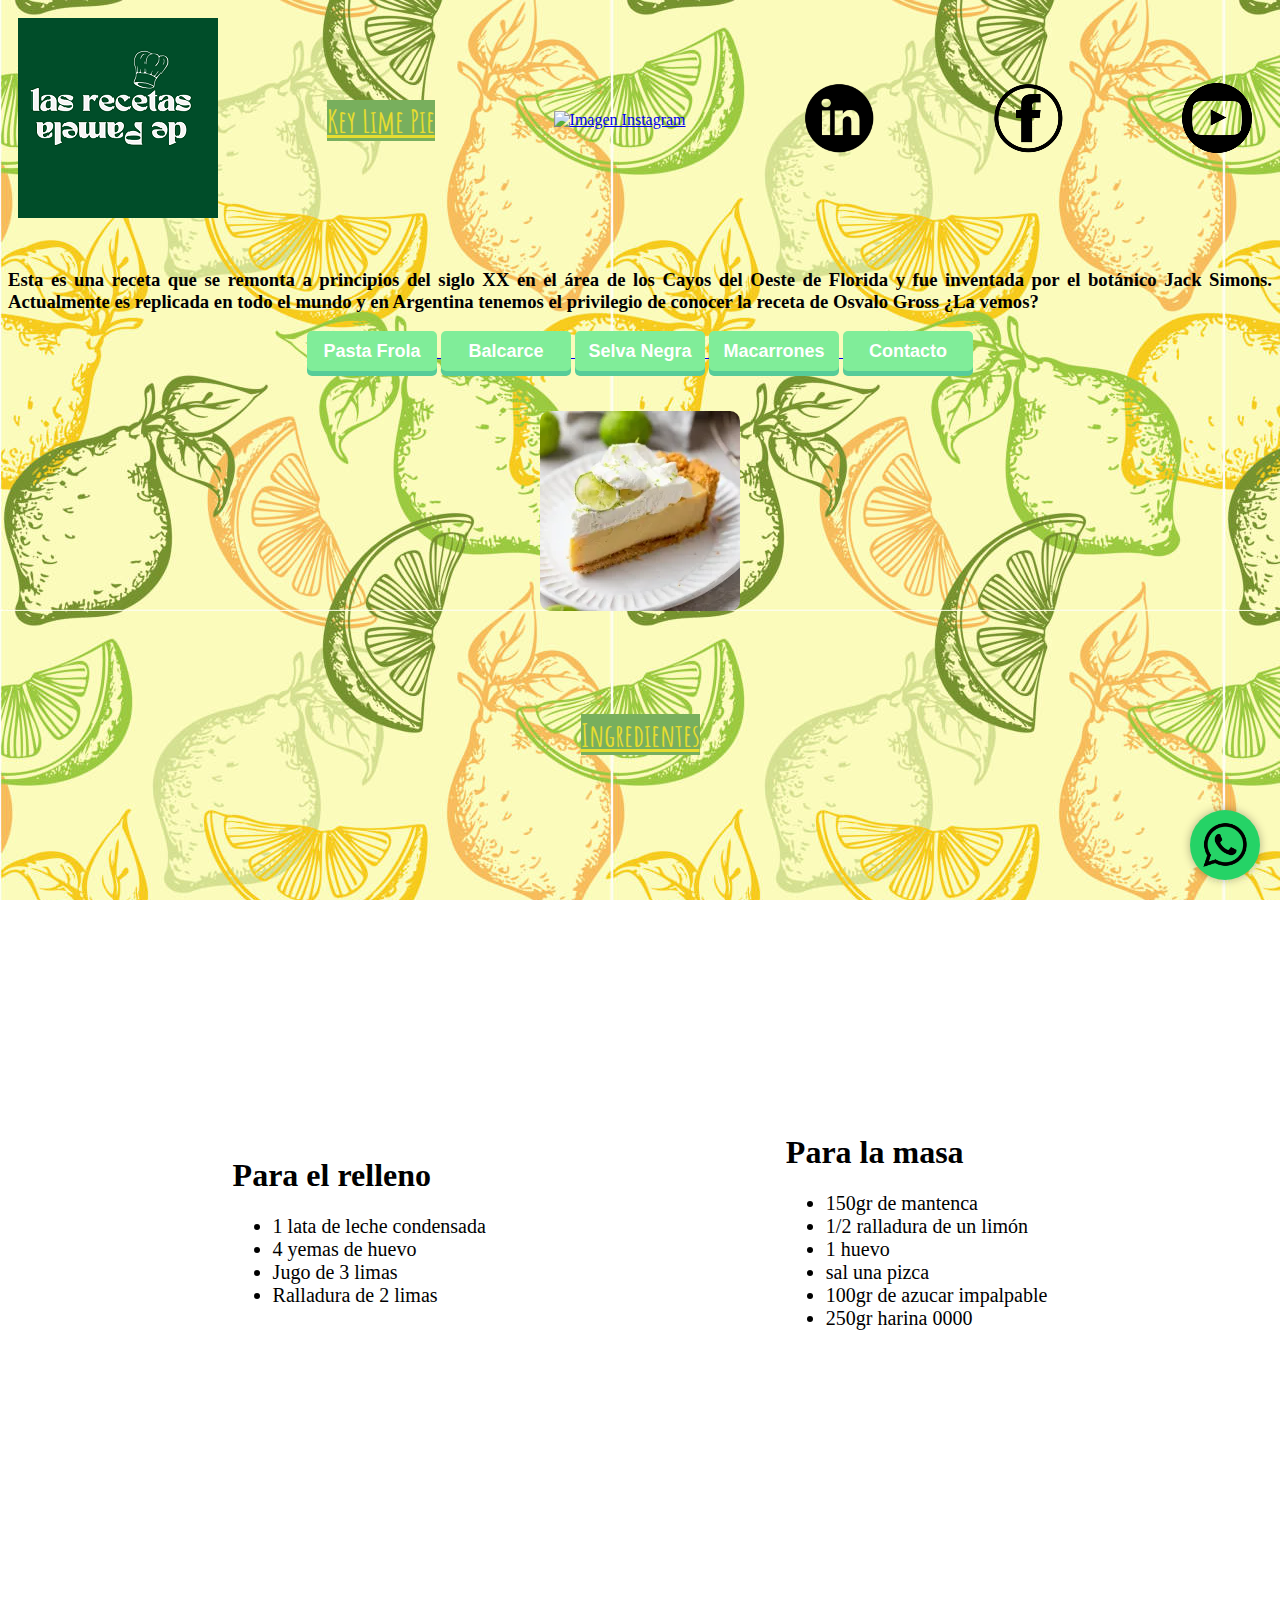
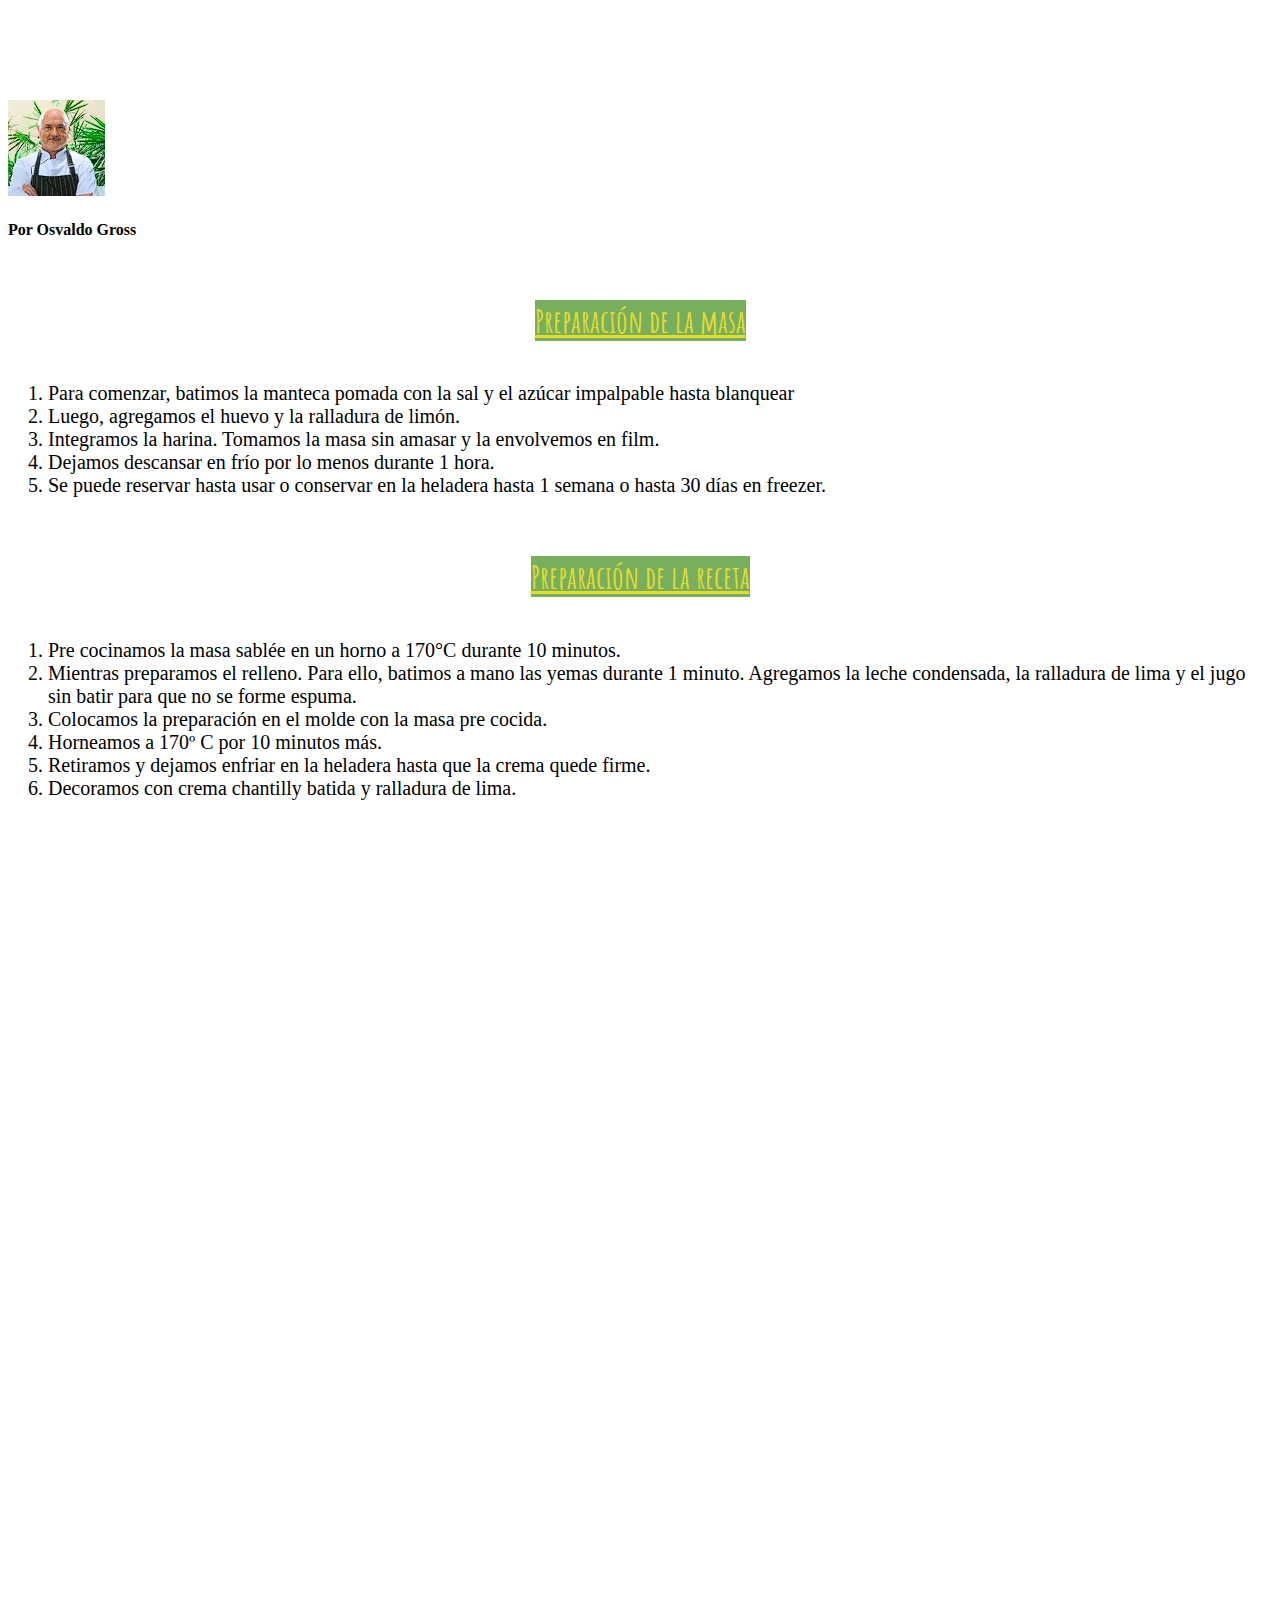
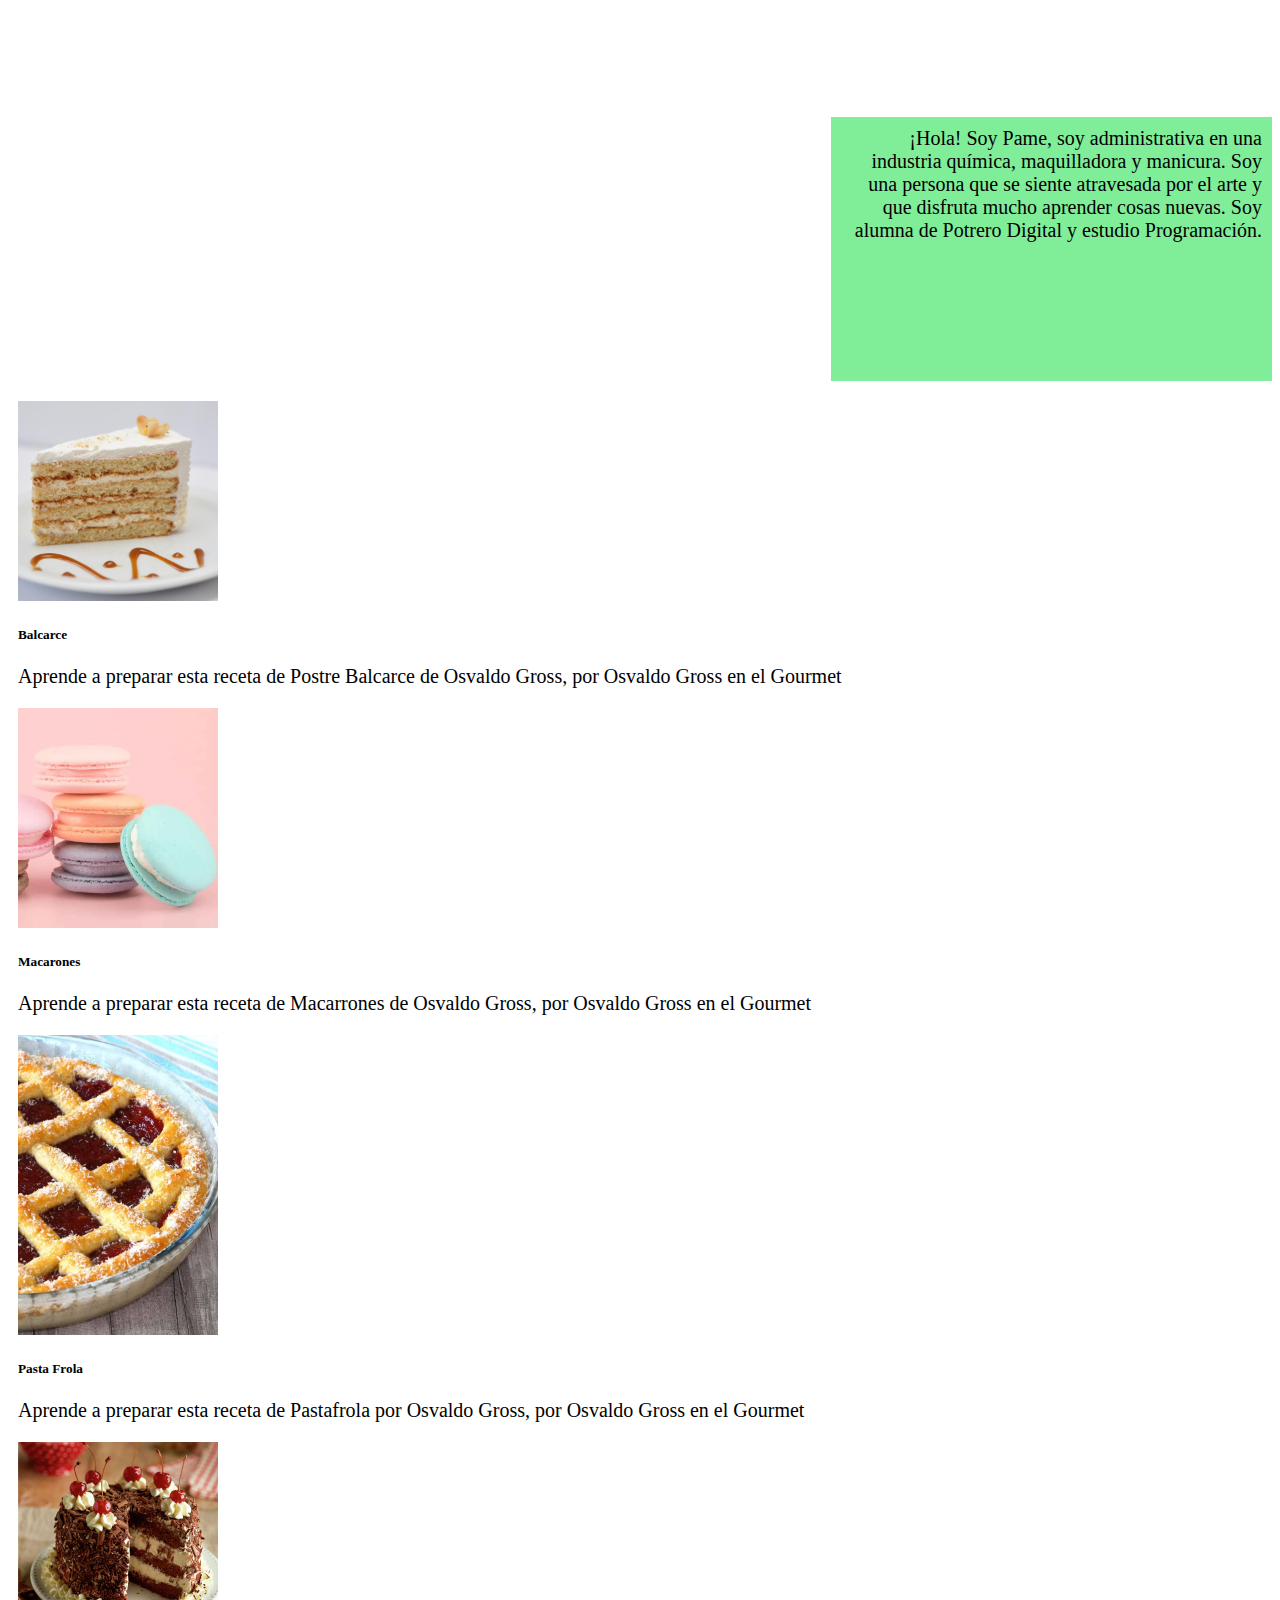
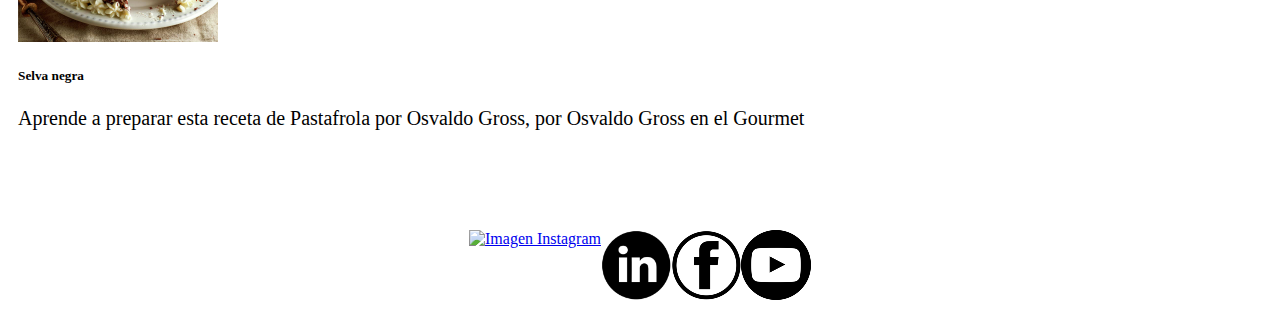
==== commit 6408f7c1: "Add files via upload" ====
--- a/index.html
+++ b/index.html
@@ -1,127 +1,213 @@
 <!DOCTYPE html>
 <html lang="en" dir="ltr">
-  <head> <link rel="stylesheet" href="./css/estilos.css">
-    <title>KeyLimePie</title>
-    <meta charset="utf-8">
-    <meta name="description" content="receta de key lime pie por osvaldo gross">
-    <meta name="keywords" content="keylimepie, recetas, pasteleria, osvaldogross">
-    <meta name="author" content="pamelaulmann">
-    <meta name="viewport" content="width=device-width, initial-scale=1.0">  </head>
-    
-    <body>
-      <header class="header">
-      <div class="logolasrecetas">
-        <img src="./imagenes/logo_pamela.png.png" alt="Logo Pamela">
-      </div>
-
-      <div class="logo50x50">
-        <img src="./imagenes/logorecetas50x50.png.png" alt="Logo50">
-      </div>
-
-      <div class="header-item titulokey">Key Lime Pie</div>
-      <div class="header-item">
-        <a href="https://www.instagram.com/peim___u/" target="_blank">
-          <img src="./imagenes/instagram.png" alt="Imagen Instagram" class="redes">
-        </a>
-      </div>
-      
-      <div class="header-item">
-        <a href="https://ar.linkedin.com/in/pamela-ulmann-9127332a/" target="_blank">
-          <img src="./imagenes/linkedin.png" alt="Imagen Linkedin" class="redes">
-        </a>
-      </div>
-      
-      <div class="header-item">
-        <a href="https://www.facebook.com/profile.php?id=100090153018246" target="_blank">
-          <img src="./imagenes/fblogo.png.png" alt="Imagen facebook" class="redes"> </a> </div>
-      
-          <div class="header-item">
-        <a href="https://www.youtube.com/channel/UCW5uu2YBj3sup0NxvmUblbw" target="_blank">
-          <img src="./imagenes/ytlogo.png.png" alt="Imagen YouTube" class="redes"> </a>
-        </div>
-      
-    </header>
-    
-  <br>
- 
-  <h3 class="textoalineado" r>Esta es una receta que se remonta a principios del siglo XX en el área de los Cayos del Oeste de Florida y fue inventada por el botánico Jack Simons. Actualmente es replicada en todo el mundo y en Argentina tenemos el privilegio de conocer la receta de Osvalo Gross ¿La vemos?</h3>
-
-<nav> <div class="navegadores">
-<a href="https://elgourmet.com/recetas/pasta-frola-por-osvaldo-gross/" target="_blank"> <button class="button"> Pasta Frola</button> </a>
-<a href="https://elgourmet.com/recetas/postre-balcarce-de-osvaldo-gross/" target="_blank"> <button class="button"> Balcarce</button> </a>
-<a href="https://elgourmet.com/recetas/selva-negra-por-osvaldo-gross/" target="_blank"> <button class="button"> Selva Negra</button> </a>
-<a href="https://elgourmet.com/recetas/macarrones-de-osvaldo-gross/" target="_blank"> <button class="button"> Macarrones </button> </a>
-<a href="./contactos.html"> <button class="button"> Contacto </button> </a>
-</div></nav>
-  <div class="contenedor"> <img src="./imagenes/keylimepie.jpeg" alt="imagen tarta de lima"; class="imagenes">
-    <br>
-    <br>
-  <h2 class="titulokey">Ingredientes</h2></div>
+
+<head>
+  <title>KeyLimePie</title>
+  <meta charset="utf-8">
+  <meta name="description" content="receta de key lime pie por osvaldo gross">
+  <meta name="keywords" content="keylimepie, recetas, pasteleria, osvaldogross">
+  <meta name="author" content="pamelaulmann">
+  <meta name="viewport" content="width=device-width, initial-scale=1.0">
+</head>
+<link href="https://cdn.jsdelivr.net/npm/bootstrap@5.3.2/dist/css/bootstrap.min.css" rel="stylesheet"
+  integrity="sha384-T3c6CoIi6uLrA9TneNEoa7RxnatzjcDSCmG1MXxSR1GAsXEV/Dwwykc2MPK8M2HN" crossorigin="anonymous">
+<link rel="stylesheet" href="./css/estilos.css">
+
+<body>
+  <header class="header">
+    <div class="logolasrecetas">
+      <img src="./imagenes/logo_pamela.png.png" alt="Logo Pamela">
+    </div>
+
+    <div class="logo50x50">
+      <img src="./imagenes/logorecetas50x50.png.png" alt="Logo50">
+    </div>
+
+    <div class="header-item titulokey">Key Lime Pie</div>
+    <div class="header-item">
+      <a href="https://www.instagram.com/peim___u/" target="_blank">
+        <img src="./imagenes/instagram.png" alt="Imagen Instagram" class="redes">
+      </a>
+    </div>
+
+    <div class="header-item">
+      <a href="https://ar.linkedin.com/in/pamela-ulmann-9127332a/" target="_blank">
+        <img src="./imagenes/linkedin.png" alt="Imagen Linkedin" class="redes">
+      </a>
+    </div>
+
+    <div class="header-item">
+      <a href="https://www.facebook.com/profile.php?id=100090153018246" target="_blank">
+        <img src="./imagenes/fblogo.png.png" alt="Imagen facebook" class="redes"> </a>
+    </div>
+
+    <div class="header-item">
+      <a href="https://www.youtube.com/channel/UCW5uu2YBj3sup0NxvmUblbw" target="_blank">
+        <img src="./imagenes/ytlogo.png.png" alt="Imagen YouTube" class="redes"> </a>
+    </div>
+
+  </header>
+
+  <br>
+
+  <h3 class="textoalineado" r>Esta es una receta que se remonta a principios del siglo XX en el área de los Cayos del
+    Oeste de Florida y fue inventada por el botánico Jack Simons. Actualmente es replicada en todo el mundo y en
+    Argentina tenemos el privilegio de conocer la receta de Osvalo Gross ¿La vemos?</h3>
+
+  <nav>
+    <div class="navegadores">
+      <a href="https://elgourmet.com/recetas/pasta-frola-por-osvaldo-gross/" target="_blank"> <button class="button">
+          Pasta Frola</button> </a>
+      <a href="https://elgourmet.com/recetas/postre-balcarce-de-osvaldo-gross/" target="_blank"> <button class="button">
+          Balcarce</button> </a>
+      <a href="https://elgourmet.com/recetas/selva-negra-por-osvaldo-gross/" target="_blank"> <button class="button">
+          Selva Negra</button> </a>
+      <a href="https://elgourmet.com/recetas/macarrones-de-osvaldo-gross/" target="_blank"> <button class="button">
+          Macarrones </button> </a>
+      <a href="./contactos.html"> <button class="button"> Contacto </button> </a>
+    </div>
+  </nav>
+  <div class="contenedor"> <img src="./imagenes/keylimepie.jpeg" alt="imagen tarta de lima" ; class="imagenes">
+    <br>
+    <br>
+    <h2 class="titulokey">Ingredientes</h2>
+  </div>
   <main>
-  <section> <div class="relleno">
-  <h1>Para el relleno</h1>
- <ul>
-   <li>1 lata de leche condensada</li>
-   <li>4 yemas de huevo</li>
-   <li>Jugo de 3 limas</li>
-   <li>Ralladura de 2 limas</li>
- </ul></div>
-</section>
- <br>
- <aside> <div class="masa">
-   <h1>Para la masa</h1>
- <ul>
-   <li>150gr de mantenca</li>
-   <li>1/2 ralladura de un limón</li>
-   <li>1 huevo</li>
-   <li>sal una pizca</li>
-   <li>100gr de azucar impalpable</li>
-   <li>250gr harina 0000</li>
-   </ul></div>
-  </aside>
-</main>
-<br>
-<a href="https://elgourmet.com/recetas/masa-sabl-e-b-sica-2/" target="_blank" > <img src="./imagenes/osvaldogross.png" alt "Imagen Osvaldo Gross"> </a>
-<br>
-<h4>Por Osvaldo Gross</h4>
-<br>
-<section>
- <div class="contenedor"><h1 class="titulokey">Preparación de la masa</h1></div>
-<ol>
-  <li>Para comenzar, batimos la manteca pomada con la sal y el azúcar impalpable hasta blanquear</li>
-  <li>Luego, agregamos el huevo y la ralladura de limón.</li>
-  <li>Integramos la harina. Tomamos la masa sin amasar y la envolvemos en film.
-</li>
-<li>Dejamos descansar en frío por lo menos durante 1 hora.
-</li>
-<li>Se puede reservar hasta usar o conservar en la heladera hasta 1 semana o hasta 30 días en freezer.
-</li>
-</ol>
-<br>
-<div class="contenedor"><h1 class="titulokey">Preparación de la receta</h1></div>
-<ol>
-  <li>Pre cocinamos la masa sablée en un horno a 170°C durante 10 minutos.
-</li>
-<li>Mientras preparamos el relleno. Para ello, batimos a mano las yemas durante 1 minuto. Agregamos la leche condensada, la ralladura de lima y el jugo sin batir para que no se forme espuma.</li>
-<li>Colocamos la preparación en el molde con la masa pre cocida.
-</li>
-<li>Horneamos a 170º C por 10 minutos más.
-</li>
-<li>Retiramos y dejamos enfriar en la heladera hasta que la crema quede firme.
-</li>
-<li>Decoramos con crema chantilly batida y ralladura de lima.
-</li>
-</ol>
-<br>
-<div class="video"> <iframe width="560" height="315" src="https://www.youtube.com/embed/NkQham202lM?si=EliT9QT2fYkYr4mm&amp;start=44" title="YouTube video player" frameborder="0" allow="accelerometer; autoplay; clipboard-write; encrypted-media; gyroscope; picture-in-picture; web-share" allowfullscreen></iframe></div>
-<br><br>
-<iframe src="https://www.google.com/maps/embed?pb=!1m18!1m12!1m3!1d14940.824477293376!2d-81.80933988539587!3d24.55907718898502!2m3!1f0!2f0!3f0!3m2!1i1024!2i768!4f13.1!3m3!1m2!1s0x88d1b6eb9e88fa79%3A0xcd8b59fd48110185!2sKey%20West%20Key%20Lime%20Pie%20Co.!5e0!3m2!1ses-419!2sar!4v1693875926594!5m2!1ses-419!2sar" width="600" height="450" style="border:0;" allowfullscreen="" loading="lazy" referrerpolicy="no-referrer-when-downgrade"></iframe>
+    <section>
+      <div class="relleno">
+        <h1>Para el relleno</h1>
+        <ul>
+          <li>1 lata de leche condensada</li>
+          <li>4 yemas de huevo</li>
+          <li>Jugo de 3 limas</li>
+          <li>Ralladura de 2 limas</li>
+        </ul>
+      </div>
+    </section>
+    <br>
+    <aside>
+      <div class="masa">
+        <h1>Para la masa</h1>
+        <ul>
+          <li>150gr de mantenca</li>
+          <li>1/2 ralladura de un limón</li>
+          <li>1 huevo</li>
+          <li>sal una pizca</li>
+          <li>100gr de azucar impalpable</li>
+          <li>250gr harina 0000</li>
+        </ul>
+      </div>
+    </aside>
+  </main>
+  <br>
+  <a href="https://elgourmet.com/recetas/masa-sabl-e-b-sica-2/" target="_blank"> <img src="./imagenes/osvaldogross.png"
+      alt "Imagen Osvaldo Gross"> </a>
+  <br>
+  <h4>Por Osvaldo Gross</h4>
+  <br>
+  <section>
+    <div class="contenedor">
+      <h1 class="titulokey">Preparación de la masa</h1>
+    </div>
+    <ol>
+      <li>Para comenzar, batimos la manteca pomada con la sal y el azúcar impalpable hasta blanquear</li>
+      <li>Luego, agregamos el huevo y la ralladura de limón.</li>
+      <li>Integramos la harina. Tomamos la masa sin amasar y la envolvemos en film.
+      </li>
+      <li>Dejamos descansar en frío por lo menos durante 1 hora.
+      </li>
+      <li>Se puede reservar hasta usar o conservar en la heladera hasta 1 semana o hasta 30 días en freezer.
+      </li>
+    </ol>
+    <br>
+    <div class="contenedor">
+      <h1 class="titulokey">Preparación de la receta</h1>
+    </div>
+    <ol>
+      <li>Pre cocinamos la masa sablée en un horno a 170°C durante 10 minutos.
+      </li>
+      <li>Mientras preparamos el relleno. Para ello, batimos a mano las yemas durante 1 minuto. Agregamos la leche
+        condensada, la ralladura de lima y el jugo sin batir para que no se forme espuma.</li>
+      <li>Colocamos la preparación en el molde con la masa pre cocida.
+      </li>
+      <li>Horneamos a 170º C por 10 minutos más.
+      </li>
+      <li>Retiramos y dejamos enfriar en la heladera hasta que la crema quede firme.
+      </li>
+      <li>Decoramos con crema chantilly batida y ralladura de lima.
+      </li>
+    </ol>
+    <br>
+    <div class="video"> <iframe width="560" height="315"
+        src="https://www.youtube.com/embed/NkQham202lM?si=EliT9QT2fYkYr4mm&amp;start=44" title="YouTube video player"
+        frameborder="0"
+        allow="accelerometer; autoplay; clipboard-write; encrypted-media; gyroscope; picture-in-picture; web-share"
+        allowfullscreen></iframe></div>
+    <br><br>
+    <iframe
+      src="https://www.google.com/maps/embed?pb=!1m18!1m12!1m3!1d14940.824477293376!2d-81.80933988539587!3d24.55907718898502!2m3!1f0!2f0!3f0!3m2!1i1024!2i768!4f13.1!3m3!1m2!1s0x88d1b6eb9e88fa79%3A0xcd8b59fd48110185!2sKey%20West%20Key%20Lime%20Pie%20Co.!5e0!3m2!1ses-419!2sar!4v1693875926594!5m2!1ses-419!2sar"
+      width="600" height="450" style="border:0;" allowfullscreen="" loading="lazy"
+      referrerpolicy="no-referrer-when-downgrade"></iframe>
   </section>
   <br><br><br>
+  <article>
+    <div class="mapsfooter">
+      <iframe
+        src="https://www.google.com/maps/embed?pb=!1m18!1m12!1m3!1d3113.3482959438506!2d-62.29977458854021!3d-38.70981177164694!2m3!1f0!2f0!3f0!3m2!1i1024!2i768!4f13.1!3m3!1m2!1s0x95edbb64c5cef291%3A0x124b64315f8376aa!2sAv.%20la%20Plata%20790%2C%20Bah%C3%ADa%20Blanca%2C%20Provincia%20de%20Buenos%20Aires%2C%20Argentina!5e0!3m2!1ses!2sbr!4v1696338135116!5m2!1ses!2sbr"
+        width="400" height="300" style="border:0;" allowfullscreen="" loading="lazy"
+        referrerpolicy="no-referrer-when-downgrade"></iframe>
+    </div>
+    <p class="texto">¡Hola! Soy Pame, soy administrativa en una industria química, maquilladora y manicura. Soy una
+      persona que se siente atravesada por el arte y que disfruta mucho aprender cosas nuevas. Soy alumna de Potrero
+      Digital y estudio Programación.</p>
+  </article>
+
+  <article>
+    <div class="row row-cols-1 row-cols-md-2 g-4">
+      <div class="col-sm-1 col-md-6 col-lg-3">
+        <div class="card">
+          <img src="./imagenes/balcarce.jpg" class="card-img-top" alt="balcarce">
+          <div class="card-body">
+            <h5 class="card-title">Balcarce</h5>
+            <p class="card-text">Aprende a preparar esta receta de Postre Balcarce de Osvaldo Gross, por Osvaldo Gross
+              en el Gourmet</p>
+          </div>
+        </div>
+      </div>
+      <div class="col-sm-1 col-md-6 col-lg-3">
+        <div class="card">
+          <img src="./imagenes/macarones.png" class="card-img-top" alt="macarrones">
+          <div class="card-body">
+            <h5 class="card-title">Macarones</h5>
+            <p class="card-text">Aprende a preparar esta receta de Macarrones de Osvaldo Gross, por Osvaldo Gross en el
+              Gourmet</p>
+          </div>
+        </div>
+      </div>
+      <div class="col-sm-1 col-md-6 col-lg-3">
+        <div class="card">
+          <img src="./imagenes/pastafrola.jpg" class="card-img-top" alt="pastafrola">
+          <div class="card-body">
+            <h5 class="card-title">Pasta Frola</h5>
+            <p class="card-text">Aprende a preparar esta receta de Pastafrola por Osvaldo Gross, por Osvaldo Gross en el
+              Gourmet</p>
+          </div>
+        </div>
+      </div>
+      <div class="col-sm-1 col-md-6 col-lg-3">
+        <div class="card">
+          <img src="./imagenes/selvanegra.jpg" class="card-img-top" alt="selva negra">
+          <div class="card-body">
+            <h5 class="card-title">Selva negra</h5>
+            <p class="card-text">Aprende a preparar esta receta de Pastafrola por Osvaldo Gross, por Osvaldo Gross en el
+              Gourmet</p>
+          </div>
+        </div>
+      </div>
+    </div>
+  </article>
+
   <footer class="footer">
-    <div class="mapsfooter">
-      <iframe src="https://www.google.com/maps/embed?pb=!1m18!1m12!1m3!1d3113.3482959438506!2d-62.29977458854021!3d-38.70981177164694!2m3!1f0!2f0!3f0!3m2!1i1024!2i768!4f13.1!3m3!1m2!1s0x95edbb64c5cef291%3A0x124b64315f8376aa!2sAv.%20la%20Plata%20790%2C%20Bah%C3%ADa%20Blanca%2C%20Provincia%20de%20Buenos%20Aires%2C%20Argentina!5e0!3m2!1ses!2sbr!4v1696338135116!5m2!1ses!2sbr" width="400" height="300" style="border:0;" allowfullscreen="" loading="lazy" referrerpolicy="no-referrer-when-downgrade"></iframe>
-    </div>
     <div class="footer-item">
       <a href="https://www.instagram.com/peim___u/" target="_blank">
         <img src="./imagenes/instagram.png" alt="Imagen Instagram" class="redes">
@@ -139,15 +225,18 @@
     </div>
     <div class="footer-item">
       <a href="https://www.youtube.com/channel/UCW5uu2YBj3sup0NxvmUblbw" target="_blank">
-        <img src="./imagenes/ytlogo.png.png" alt="Imagen YouTube"class="redes">
-      </a>
-    </div>
-    <p class="texto">¡Hola! Soy Pame, soy administrativa en una industria química, maquilladora y manicura. Soy una persona que se siente atravesada por el arte y que disfruta mucho aprender cosas nuevas. Soy alumna de Potrero Digital y estudio Programación.</p>
+        <img src="./imagenes/ytlogo.png.png" alt="Imagen YouTube" class="redes">
+      </a>
+    </div>
   </footer>
-  
-
-  <a href="https://api.whatsapp.com/send/?phone=5492915784649&text&type=phone_number&app_absent=0" target="_blank" class="whatsapp-button">
-        <img class="redes" src="./imagenes/wa.png" alt="WhatsApp">
-        
+
+
+  <a href="https://api.whatsapp.com/send/?phone=5492915784649&text&type=phone_number&app_absent=0" target="_blank"
+    class="whatsapp-button">
+    <img class="redes" src="./imagenes/wa.png" alt="WhatsApp">
+    <script src="https://cdn.jsdelivr.net/npm/bootstrap@5.3.2/dist/js/bootstrap.bundle.min.js"
+      integrity="sha384-C6RzsynM9kWDrMNeT87bh95OGNyZPhcTNXj1NW7RuBCsyN/o0jlpcV8Qyq46cDfL"
+      crossorigin="anonymous"></script>
 </body>
+
 </html>--- a/css/estilos.css
+++ b/css/estilos.css
@@ -85,16 +85,20 @@
   position: fixed;
   bottom: 20px;
   right: 20px;
-  background-color: #25d366; /* Color de fondo de WhatsApp */
-  color: #fff; /* Color de texto */
-  border-radius: 50%; /* Para que el botón sea circular */
+  background-color: #25d366;
+  /* Color de fondo de WhatsApp */
+  color: #fff;
+  /* Color de texto */
+  border-radius: 50%;
+  /* Para que el botón sea circular */
   width: 70px;
   height: 70px;
   display: flex;
   justify-content: center;
   align-items: center;
   text-decoration: none;
-  box-shadow: 0px 0px 10px rgba(0, 0, 0, 0.3); /* Sombra suave */
+  box-shadow: 0px 0px 10px rgba(0, 0, 0, 0.3);
+  /* Sombra suave */
   transition: background-color 0.3s ease;
 }
 
@@ -120,15 +124,8 @@
 .footer {
   display: flex;
   flex-wrap: wrap;
-  justify-content: space-between;
-  align-items: center;
-  padding: 10px;
-}
-
-.footer-item {
-  margin-right: 10px;
-  flex: 0 0 33.3%;
-  gap: 10px;
+  justify-content: center;
+  margin-top: 80px;
 }
 
 .texto {
@@ -162,9 +159,31 @@
   padding: 150px;
 }
 
-li, ol, ul, p {
+li,
+ol,
+ul,
+p {
   font-size: 20px;
 }
+
+.card-img-top {
+  width: 200px;
+  height: auto;
+}
+
+.row {
+  margin-left: 10px;
+  margin-right: 10px;
+
+}
+
+article {
+  display: flex;
+  justify-content: space-between;
+}
+
+
+
 
 @media (max-width: 700px) {
   .titulokey {
@@ -177,34 +196,37 @@
     flex-wrap: wrap;
   }
 
- .logolasrecetas {
-  width: 50%;
-  display: none;
-
- }
-
-.textoalineado, .texto {
-  font-size: 10px;
-}
-.mapsfooter {
-  display: none;
-}
-.footer
-{
-  display: flex;
-  flex-wrap: wrap;
-  justify-content: space-between;
-  align-items: center;
-  padding: 10px;
-  text-align: center;
-}
-.texto {
-  display: none;
-}
-}
-
- @media (min-width: 700px) {
-.logo50x50 {
-  display: none;
-}
- }+  .logolasrecetas {
+    width: 50%;
+    display: none;
+
+  }
+
+  .textoalineado,
+  .texto {
+    font-size: 10px;
+  }
+
+  .mapsfooter {
+    display: none;
+  }
+
+  .footer {
+    display: flex;
+    flex-wrap: wrap;
+    justify-content: space-between;
+    align-items: center;
+    padding: 10px;
+    text-align: center;
+  }
+
+  .texto {
+    display: none;
+  }
+}
+
+@media (min-width: 700px) {
+  .logo50x50 {
+    display: none;
+  }
+}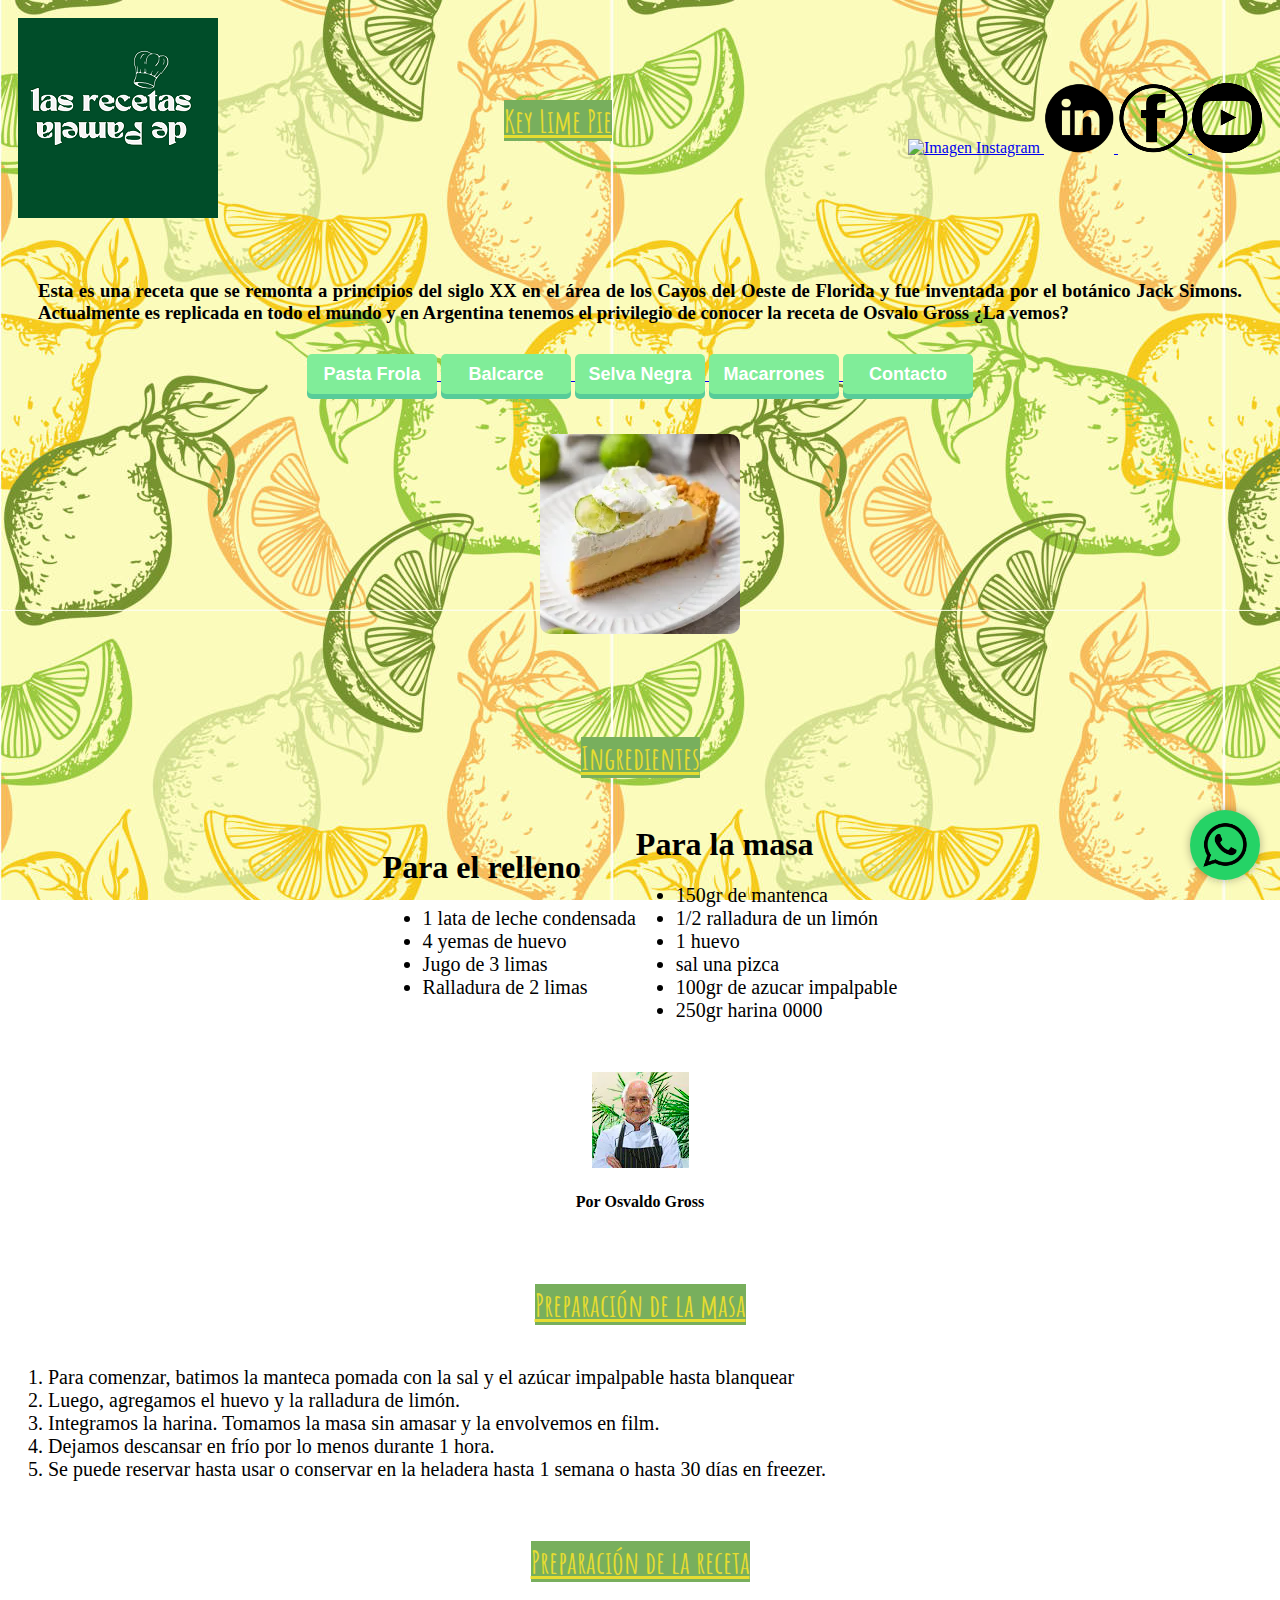
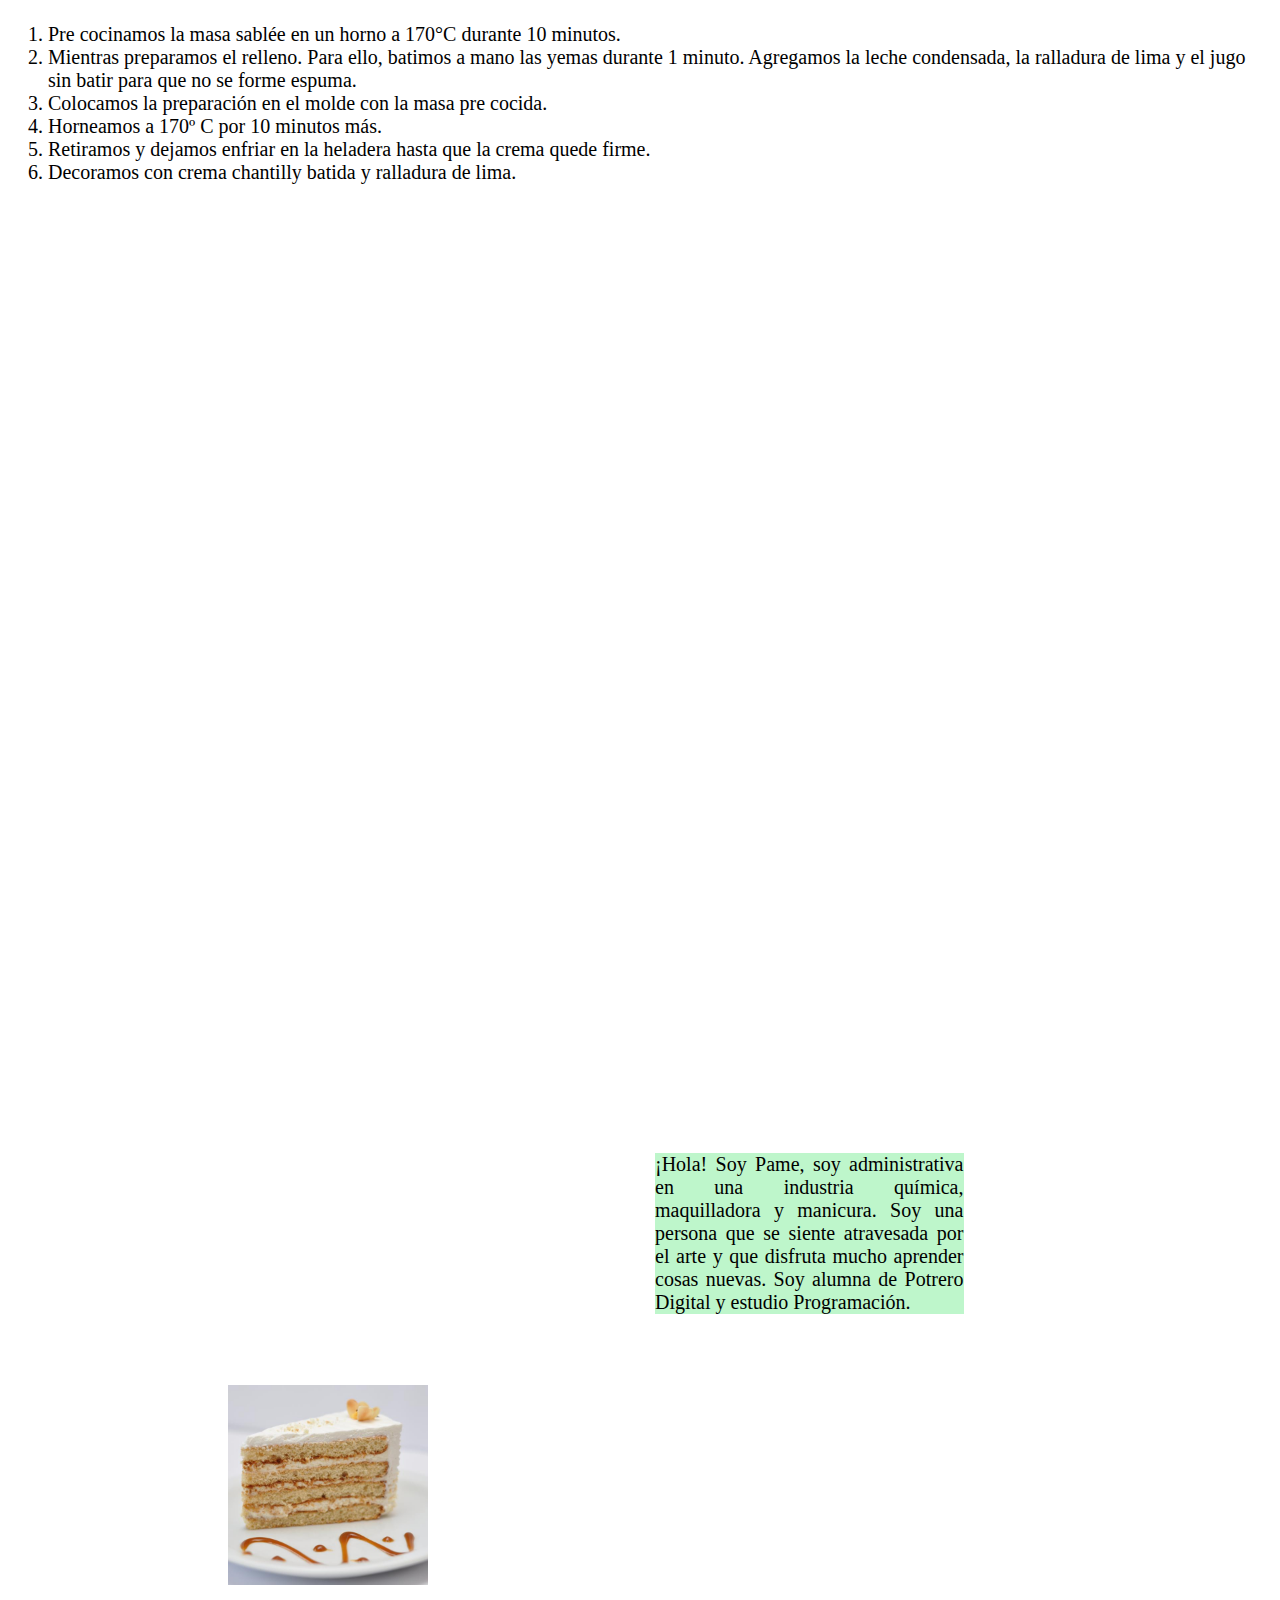
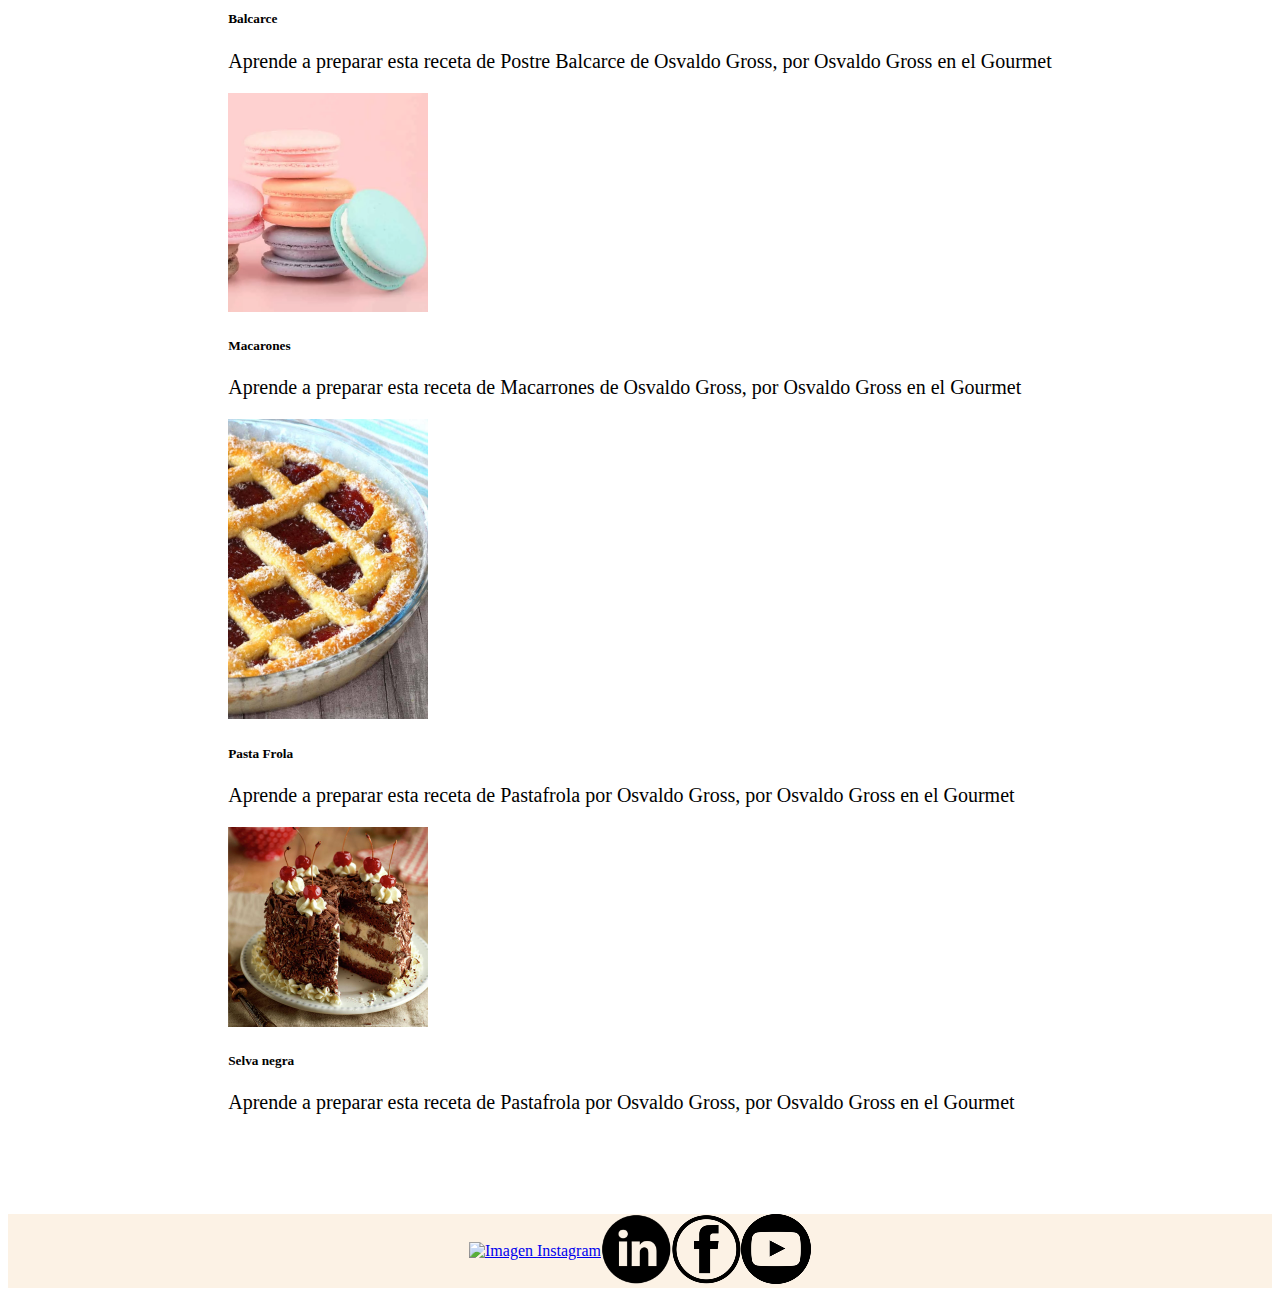
==== commit a3940ddd: "Add files via upload" ====
--- a/index.html
+++ b/index.html
@@ -14,7 +14,7 @@
 <link rel="stylesheet" href="./css/estilos.css">
 
 <body>
-  <header class="header">
+  <header>
     <div class="logolasrecetas">
       <img src="./imagenes/logo_pamela.png.png" alt="Logo Pamela">
     </div>
@@ -22,34 +22,23 @@
     <div class="logo50x50">
       <img src="./imagenes/logorecetas50x50.png.png" alt="Logo50">
     </div>
-
     <div class="header-item titulokey">Key Lime Pie</div>
-    <div class="header-item">
+    <div class="header-items">
       <a href="https://www.instagram.com/peim___u/" target="_blank">
         <img src="./imagenes/instagram.png" alt="Imagen Instagram" class="redes">
       </a>
-    </div>
-
-    <div class="header-item">
       <a href="https://ar.linkedin.com/in/pamela-ulmann-9127332a/" target="_blank">
         <img src="./imagenes/linkedin.png" alt="Imagen Linkedin" class="redes">
       </a>
-    </div>
-
-    <div class="header-item">
       <a href="https://www.facebook.com/profile.php?id=100090153018246" target="_blank">
-        <img src="./imagenes/fblogo.png.png" alt="Imagen facebook" class="redes"> </a>
-    </div>
-
-    <div class="header-item">
+        <img src="./imagenes/fblogo.png.png" alt="Imagen facebook" class="redes">
+      </a>
       <a href="https://www.youtube.com/channel/UCW5uu2YBj3sup0NxvmUblbw" target="_blank">
-        <img src="./imagenes/ytlogo.png.png" alt="Imagen YouTube" class="redes"> </a>
-    </div>
-
+        <img src="./imagenes/ytlogo.png.png" alt="Imagen YouTube" class="redes">
+      </a>
+    </div>
   </header>
-
   <br>
-
   <h3 class="textoalineado" r>Esta es una receta que se remonta a principios del siglo XX en el área de los Cayos del
     Oeste de Florida y fue inventada por el botánico Jack Simons. Actualmente es replicada en todo el mundo y en
     Argentina tenemos el privilegio de conocer la receta de Osvalo Gross ¿La vemos?</h3>
@@ -84,7 +73,6 @@
         </ul>
       </div>
     </section>
-    <br>
     <aside>
       <div class="masa">
         <h1>Para la masa</h1>
@@ -99,12 +87,12 @@
       </div>
     </aside>
   </main>
-  <br>
-  <a href="https://elgourmet.com/recetas/masa-sabl-e-b-sica-2/" target="_blank"> <img src="./imagenes/osvaldogross.png"
-      alt "Imagen Osvaldo Gross"> </a>
-  <br>
-  <h4>Por Osvaldo Gross</h4>
-  <br>
+  <div class="osvaldo">
+    <a href="https://elgourmet.com/recetas/masa-sabl-e-b-sica-2/" target="_blank"> <img
+        src="./imagenes/osvaldogross.png" alt "Imagen Osvaldo Gross"> </a>
+    <h4>Por Osvaldo Gross</h4>
+  </div>
+
   <section>
     <div class="contenedor">
       <h1 class="titulokey">Preparación de la masa</h1>
@@ -155,13 +143,16 @@
       <iframe
         src="https://www.google.com/maps/embed?pb=!1m18!1m12!1m3!1d3113.3482959438506!2d-62.29977458854021!3d-38.70981177164694!2m3!1f0!2f0!3f0!3m2!1i1024!2i768!4f13.1!3m3!1m2!1s0x95edbb64c5cef291%3A0x124b64315f8376aa!2sAv.%20la%20Plata%20790%2C%20Bah%C3%ADa%20Blanca%2C%20Provincia%20de%20Buenos%20Aires%2C%20Argentina!5e0!3m2!1ses!2sbr!4v1696338135116!5m2!1ses!2sbr"
         width="400" height="300" style="border:0;" allowfullscreen="" loading="lazy"
-        referrerpolicy="no-referrer-when-downgrade"></iframe>
-    </div>
-    <p class="texto">¡Hola! Soy Pame, soy administrativa en una industria química, maquilladora y manicura. Soy una
-      persona que se siente atravesada por el arte y que disfruta mucho aprender cosas nuevas. Soy alumna de Potrero
-      Digital y estudio Programación.</p>
+        referrerpolicy="no-referrer-when-downgrade">
+      </iframe>
+    </div>
+    <div class="box-texto">
+      <p class="texto">¡Hola! Soy Pame, soy administrativa en una industria química, maquilladora y manicura. Soy una
+        persona que se siente atravesada por el arte y que disfruta mucho aprender cosas nuevas. Soy alumna de Potrero
+        Digital y estudio Programación.
+      </p>
+    </div>
   </article>
-
   <article>
     <div class="row row-cols-1 row-cols-md-2 g-4">
       <div class="col-sm-1 col-md-6 col-lg-3">
--- a/css/estilos.css
+++ b/css/estilos.css
@@ -6,6 +6,22 @@
   background-color: white;
 }
 
+/* Propiedades header */
+header {
+  display: flex;
+  flex-wrap: wrap;
+  justify-content: space-between;
+  align-items: center;
+  padding: 10px;
+}
+
+
+.textoalineado {
+  margin: 30px;
+  text-align: justify;
+}
+
+/* Propiedades de los titulos  */
 .titulokey {
   font-family: 'Amatic SC', sans-serif;
   max-width: 30%;
@@ -17,9 +33,43 @@
   text-decoration: underline;
 }
 
-.textoalineado {
-  text-align: justify;
-}
+li,
+ol,
+ul,
+p {
+  font-size: 20px;
+}
+
+.card-img-top {
+  width: 200px;
+  height: auto;
+}
+
+.row {
+  margin-left: 10px;
+  margin-right: 10px;
+
+}
+
+/* Propiedades main, section y aside */
+main {
+  display: flex;
+  justify-content: center;
+  align-items: center;
+  width: 100%;
+}
+
+/* Propiedades osvaldo */
+
+.osvaldo {
+  display: flex;
+  flex-direction: column;
+  justify-content: center;
+  align-items: center;
+  margin: 30px;
+}
+
+
 
 .contenedor {
   display: flex;
@@ -108,81 +158,50 @@
   text-align: center;
 }
 
-.header {
-  display: flex;
-  flex-wrap: wrap;
-  justify-content: space-between;
-  align-items: center;
-  padding: 10px;
-}
+
 
 .header-item {
   margin-right: 10px;
   flex-wrap: wrap;
 }
 
+
+
+/*   Propiedades Article arriba del footer    */
+article {
+  width: 100%;
+  display: flex;
+  align-items: center;
+  justify-content: space-around;
+  gap: 30px;
+}
+
+.texto {
+  width: 50%;
+  text-align: justify;
+  background-color: #80ed9982;
+}
+
+.box-texto {
+  width: 50%;
+}
+
+.mapsfooter {
+  width: 50%;
+  height: auto;
+}
+
+
 .footer {
   display: flex;
+  align-items: center;
   flex-wrap: wrap;
   justify-content: center;
   margin-top: 80px;
-}
-
-.texto {
-  flex: 0 0 33.3%;
-  padding: 10px;
-  width: 33.3%;
-  text-align: right;
-  background-color: #80ed99;
-}
-
-.mapsfooter {
-  width: 45%;
-  height: auto;
-}
-
-main {
-  display: flex;
-  justify-content: center;
-  align-items: center;
-  height: 100vh;
-  margin: 0;
-}
-
-.relleno {
-  width: 50%;
-  padding: 150px;
-}
-
-.masa {
-  width: 50%;
-  padding: 150px;
-}
-
-li,
-ol,
-ul,
-p {
-  font-size: 20px;
-}
-
-.card-img-top {
-  width: 200px;
-  height: auto;
-}
-
-.row {
-  margin-left: 10px;
-  margin-right: 10px;
-
-}
-
-article {
-  display: flex;
-  justify-content: space-between;
-}
-
-
+  height: 15 vh;
+  width: 100%;
+  background-color: rgba(250, 235, 215, 0.639);
+}
 
 
 @media (max-width: 700px) {
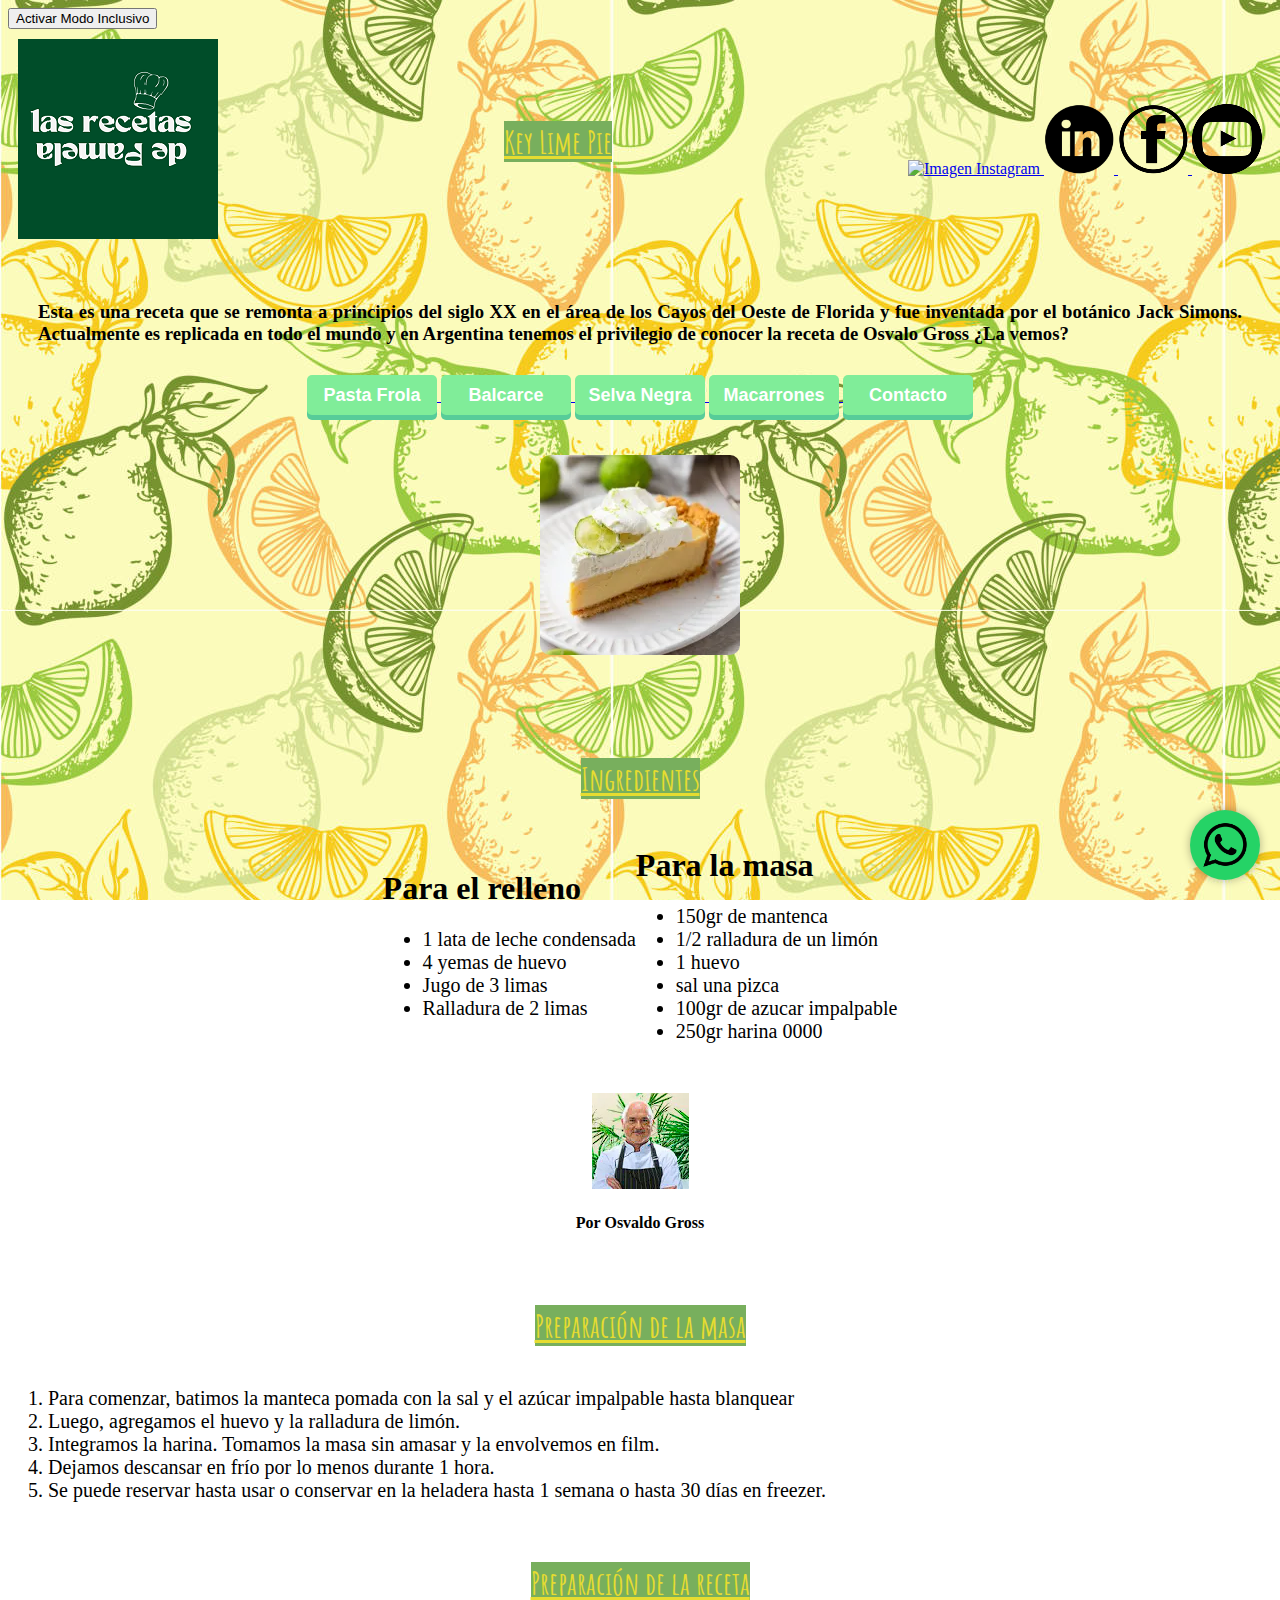
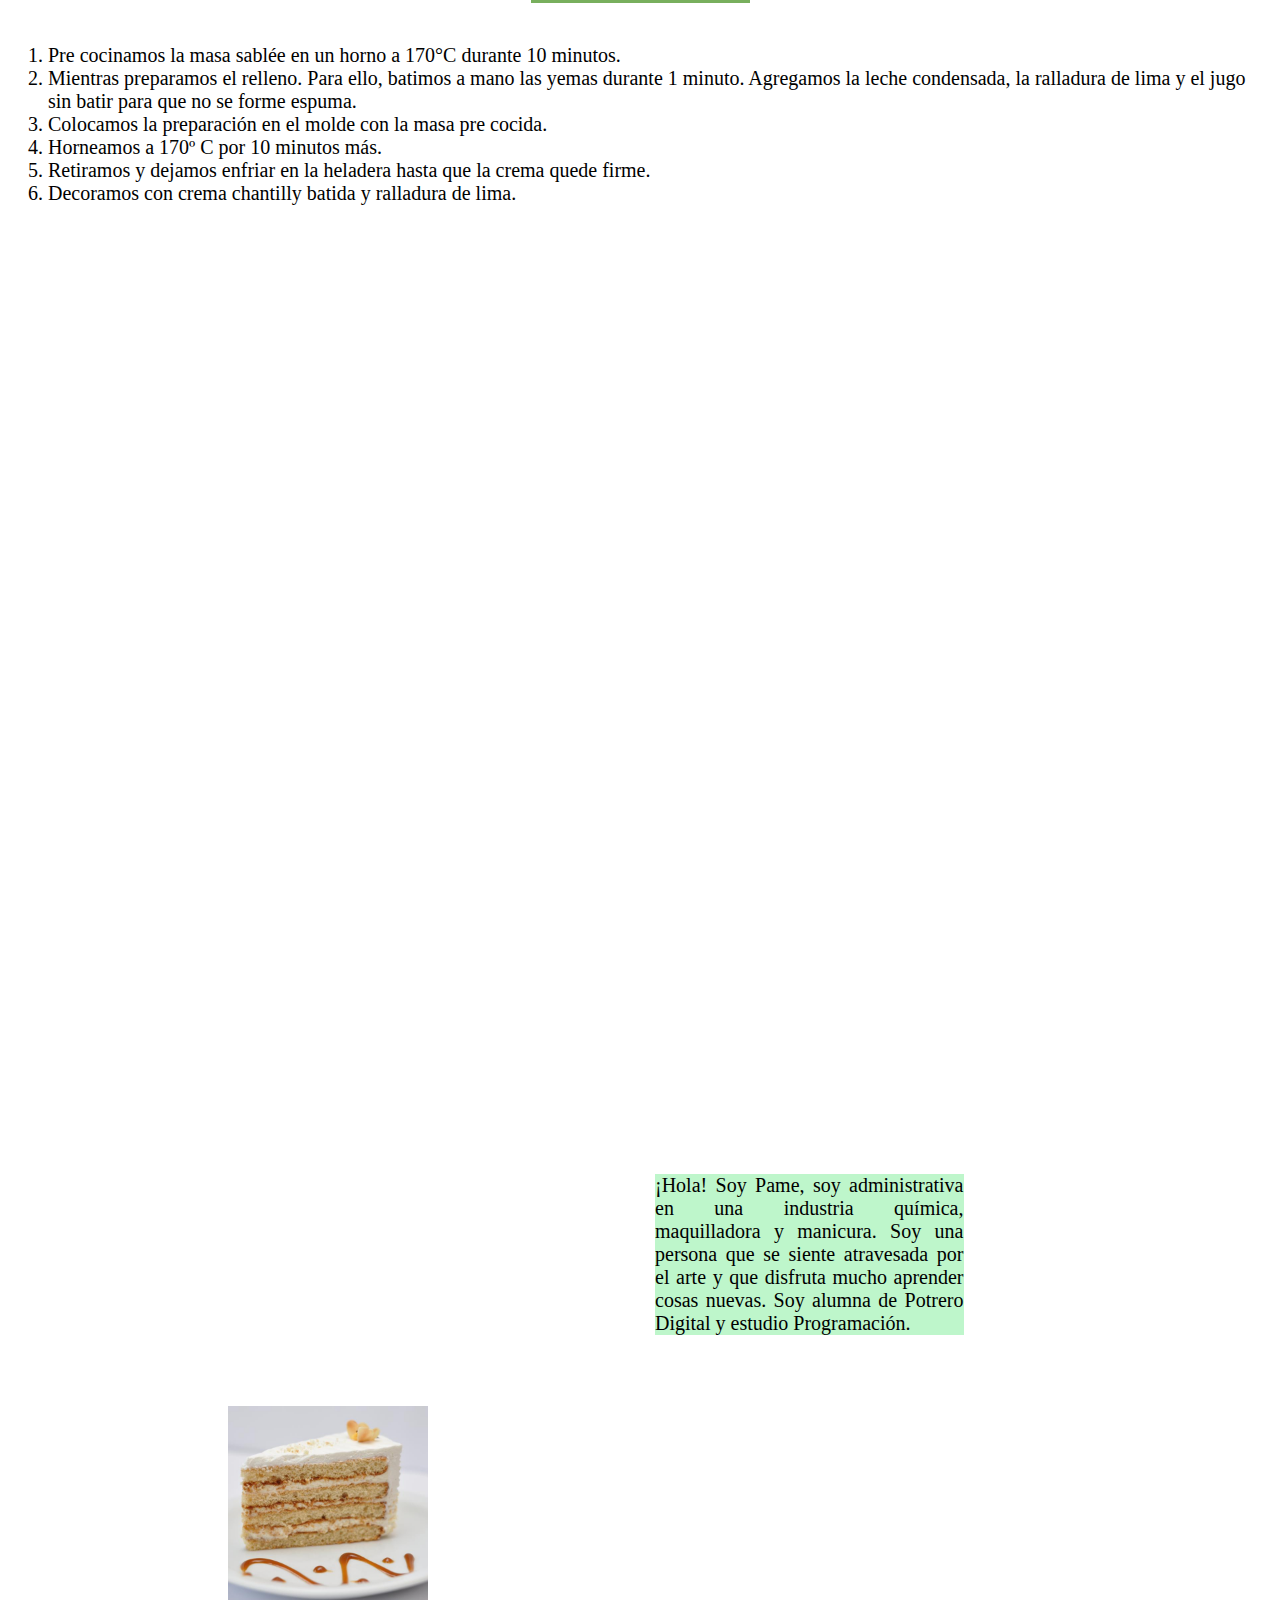
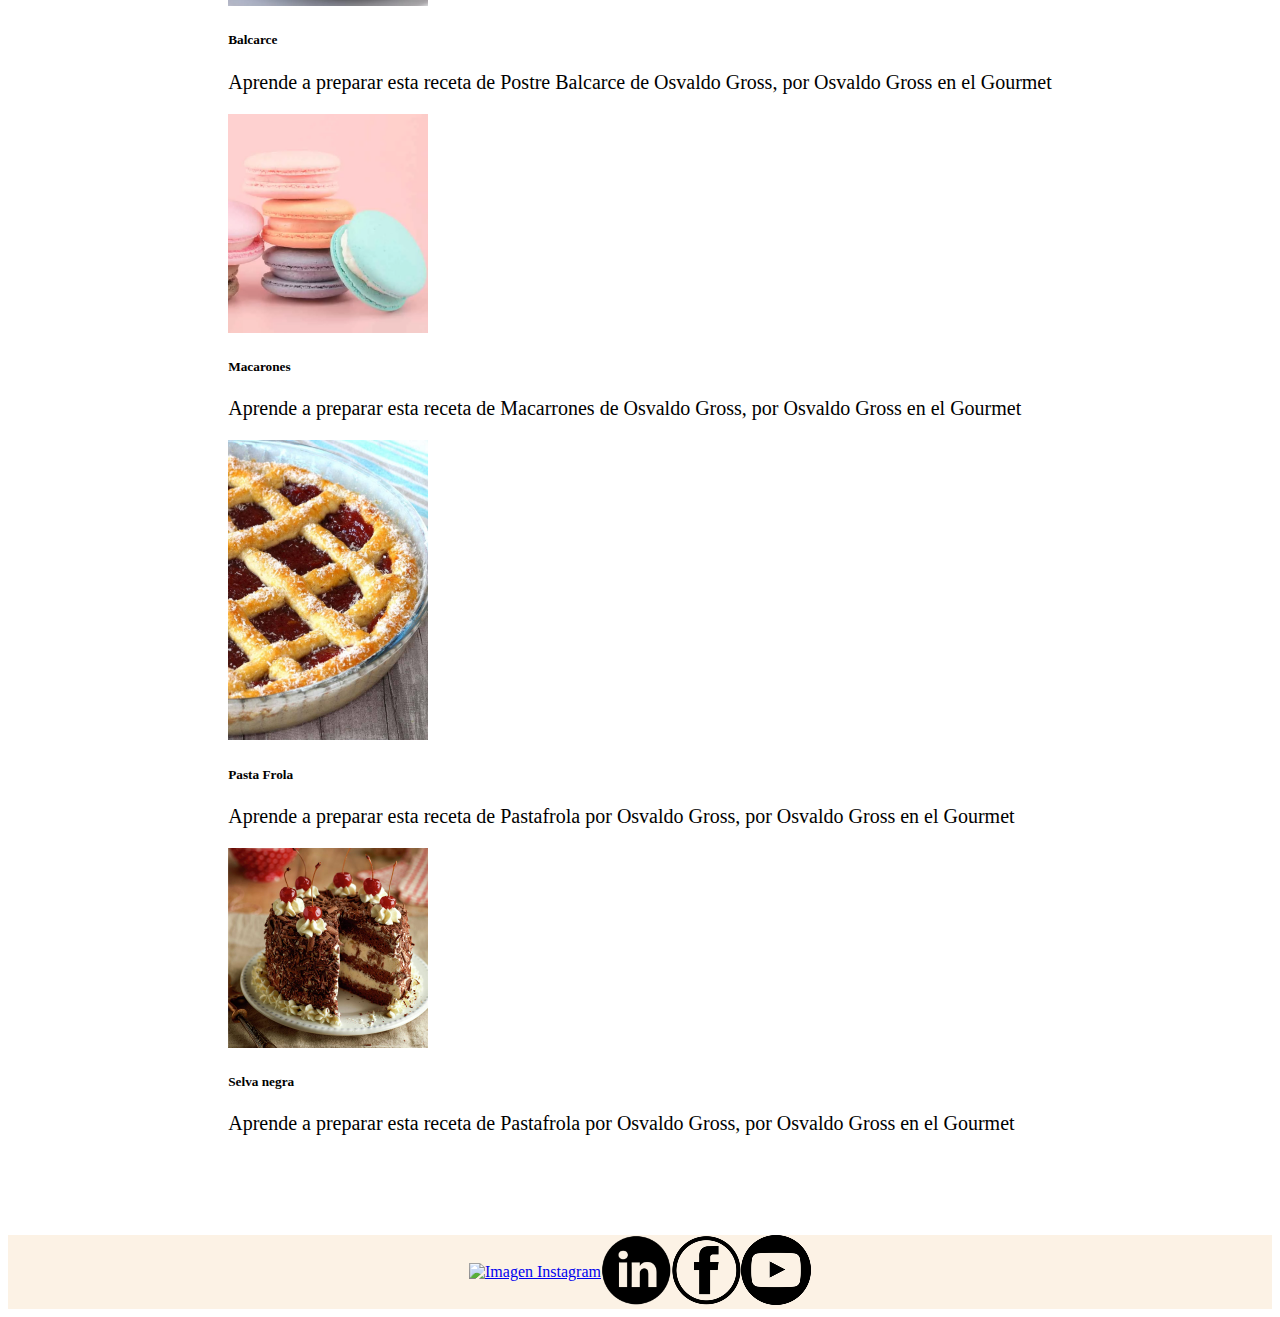
==== commit 307ca08a: "Add files via upload" ====
--- a/index.html
+++ b/index.html
@@ -8,13 +8,47 @@
   <meta name="keywords" content="keylimepie, recetas, pasteleria, osvaldogross">
   <meta name="author" content="pamelaulmann">
   <meta name="viewport" content="width=device-width, initial-scale=1.0">
-</head>
+
+ </head>
 <link href="https://cdn.jsdelivr.net/npm/bootstrap@5.3.2/dist/css/bootstrap.min.css" rel="stylesheet"
   integrity="sha384-T3c6CoIi6uLrA9TneNEoa7RxnatzjcDSCmG1MXxSR1GAsXEV/Dwwykc2MPK8M2HN" crossorigin="anonymous">
 <link rel="stylesheet" href="./css/estilos.css">
 
 <body>
-  <header>
+  <script>
+    function mostrarAlertaBienvenida() {
+        alert("¡Bienvenid@ a nuestra página!");
+    }
+
+    window.onload = mostrarAlertaBienvenida;
+</script>
+
+<button onclick="cambiarEstilos()">Activar Modo Inclusivo</button>
+
+<script>
+    // Variable para rastrear el estado del modo inclusivo
+    let modoInclusivo = false;
+
+    // Función para cambiar los estilos según el modo inclusivo
+    function cambiarEstilos() {
+        const body = document.body;
+
+        if (modoInclusivo) {
+            // Desactivar modo inclusivo
+            body.style.color = '#333';
+            body.style.backgroundColor = '#fff';
+        } else {
+            // Activar modo inclusivo
+            body.style.color = '#fff';
+            body.style.backgroundColor = '#333';
+        }
+
+        // Invertir el estado del modo inclusivo
+        modoInclusivo = !modoInclusivo;
+    }
+</script>
+
+ <header>
     <div class="logolasrecetas">
       <img src="./imagenes/logo_pamela.png.png" alt="Logo Pamela">
     </div>
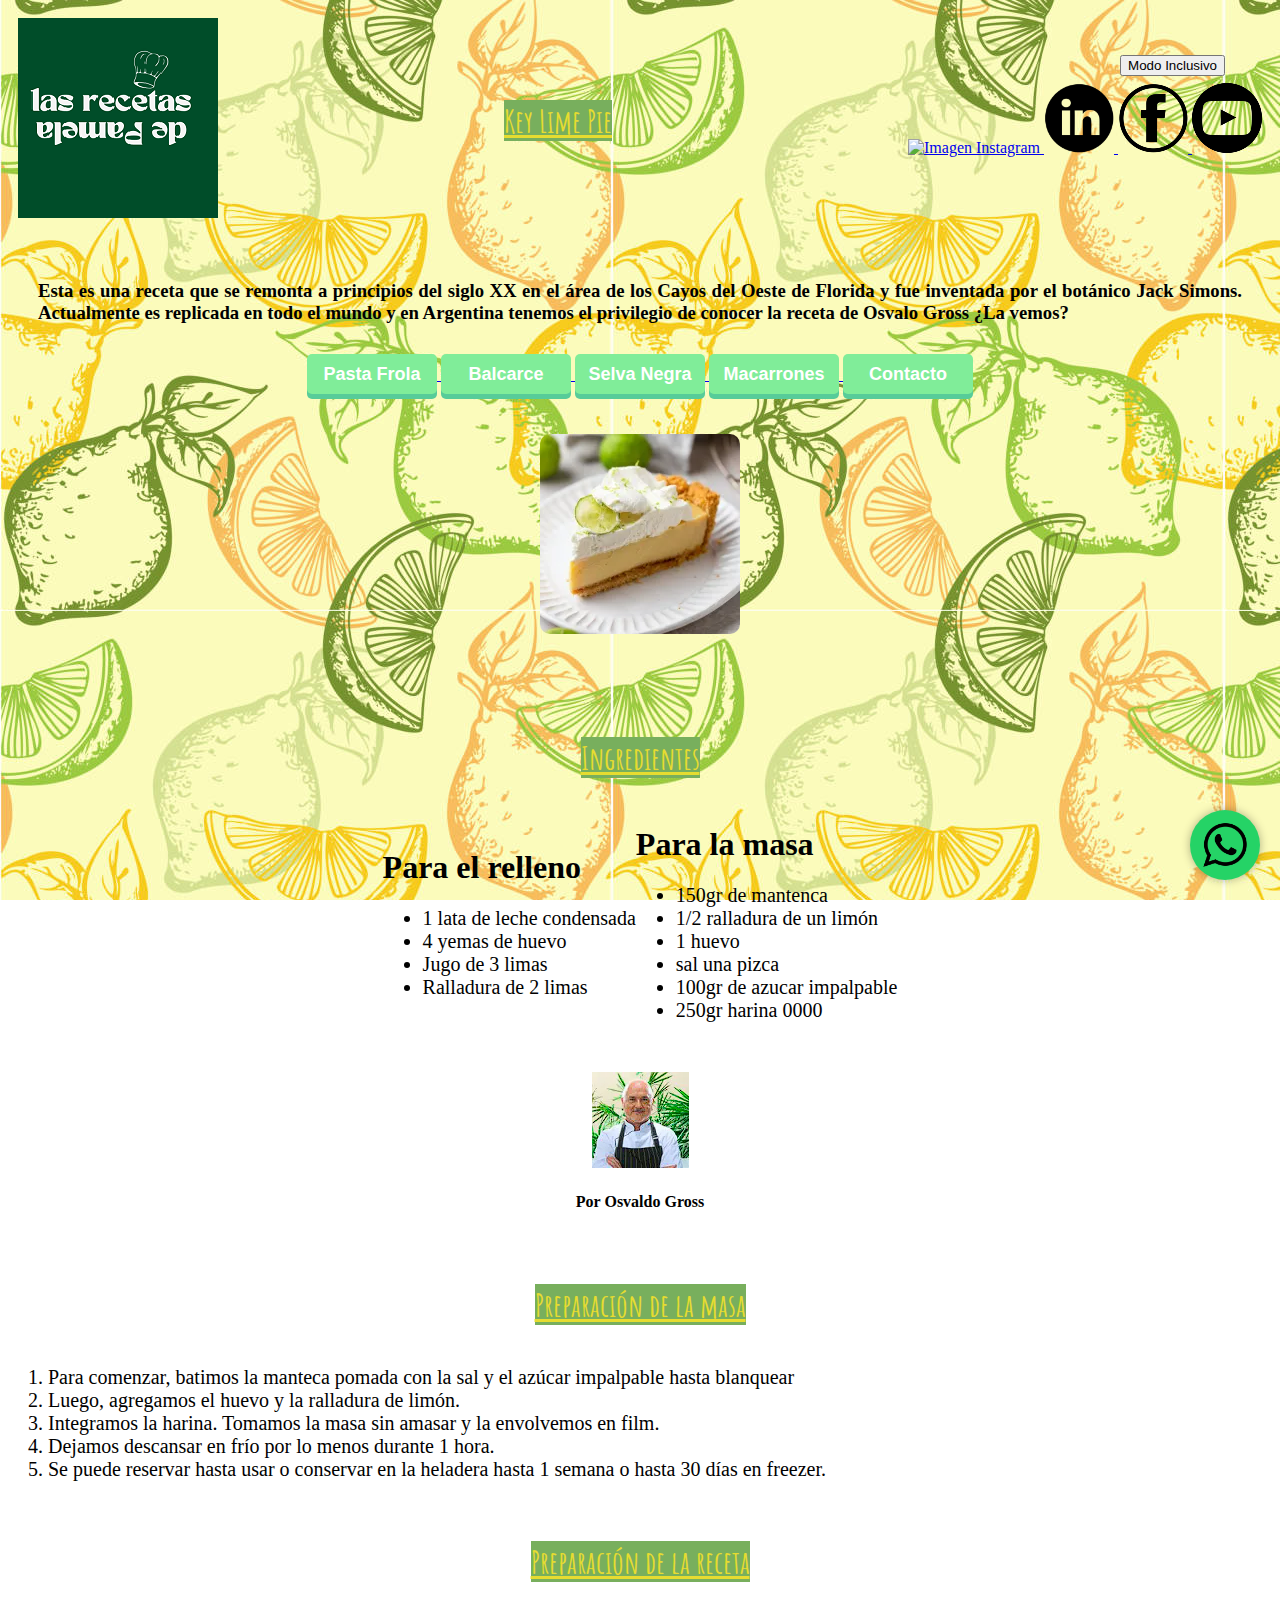
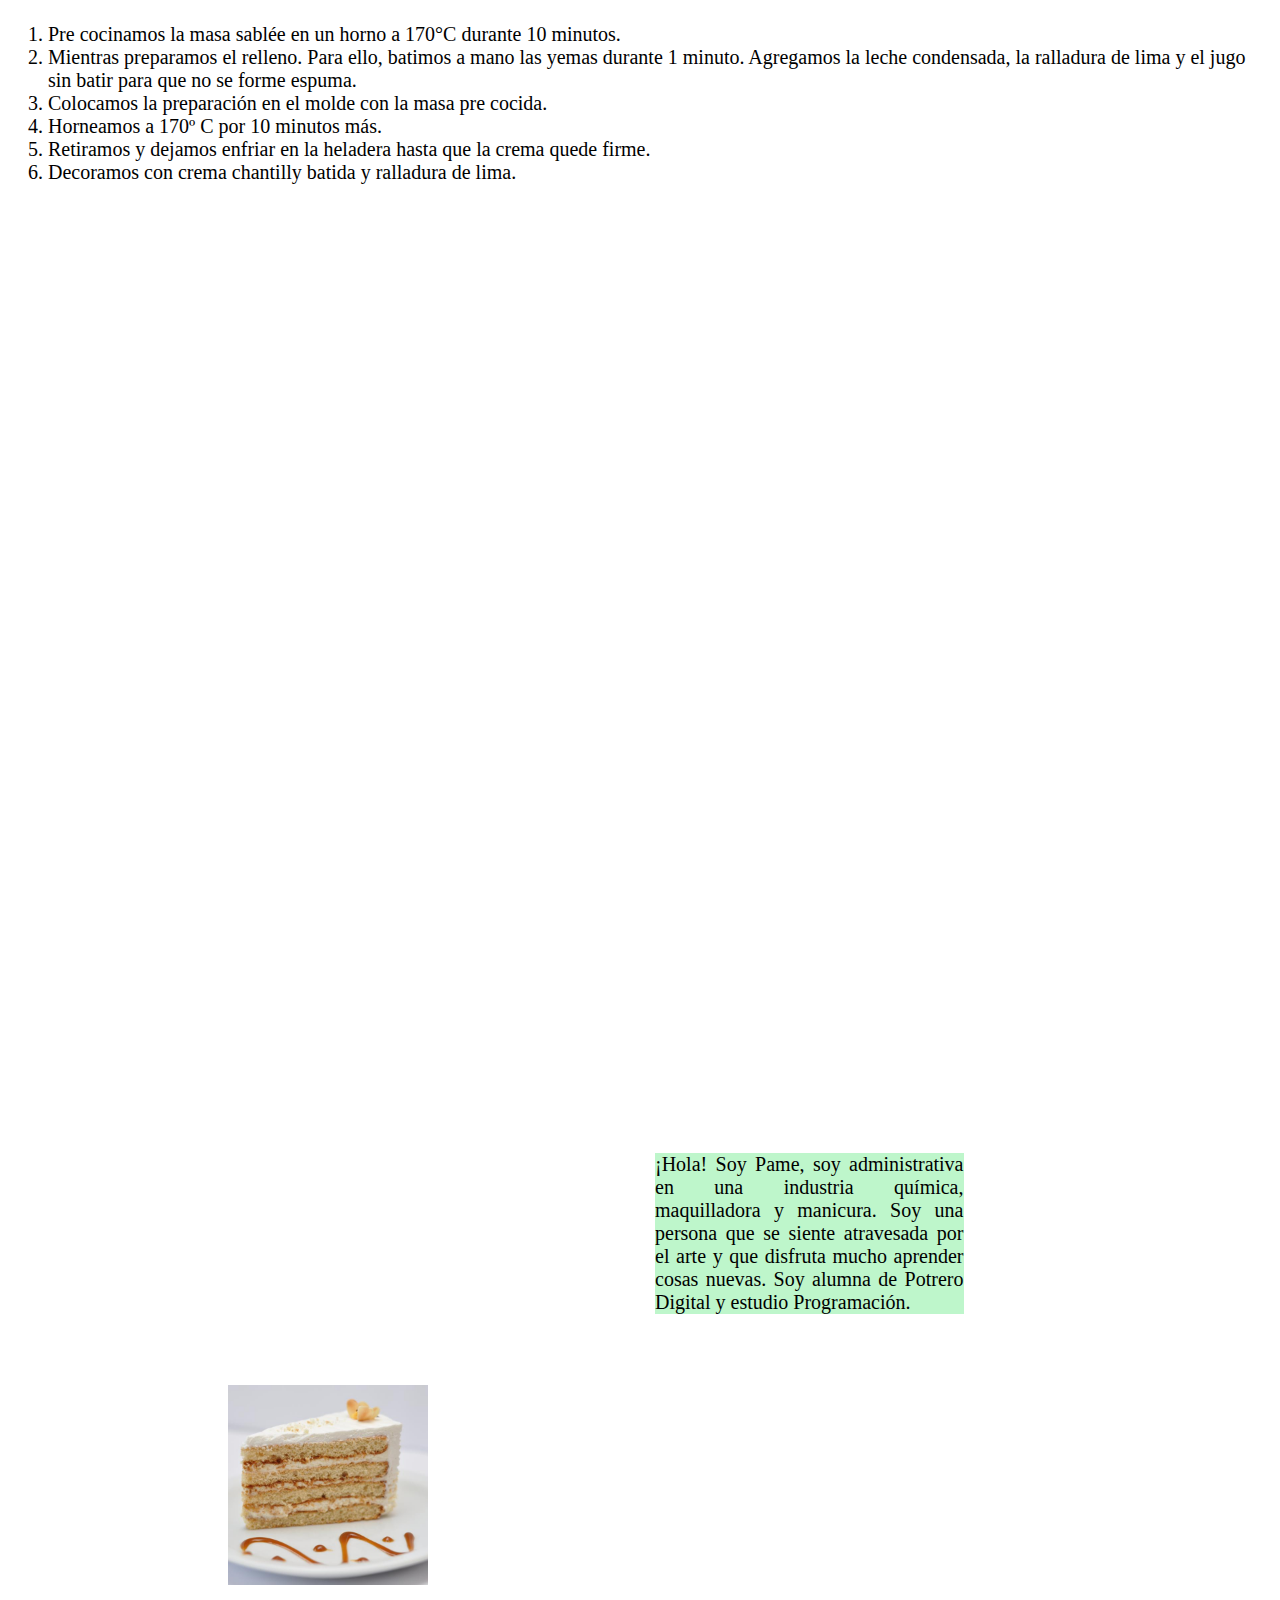
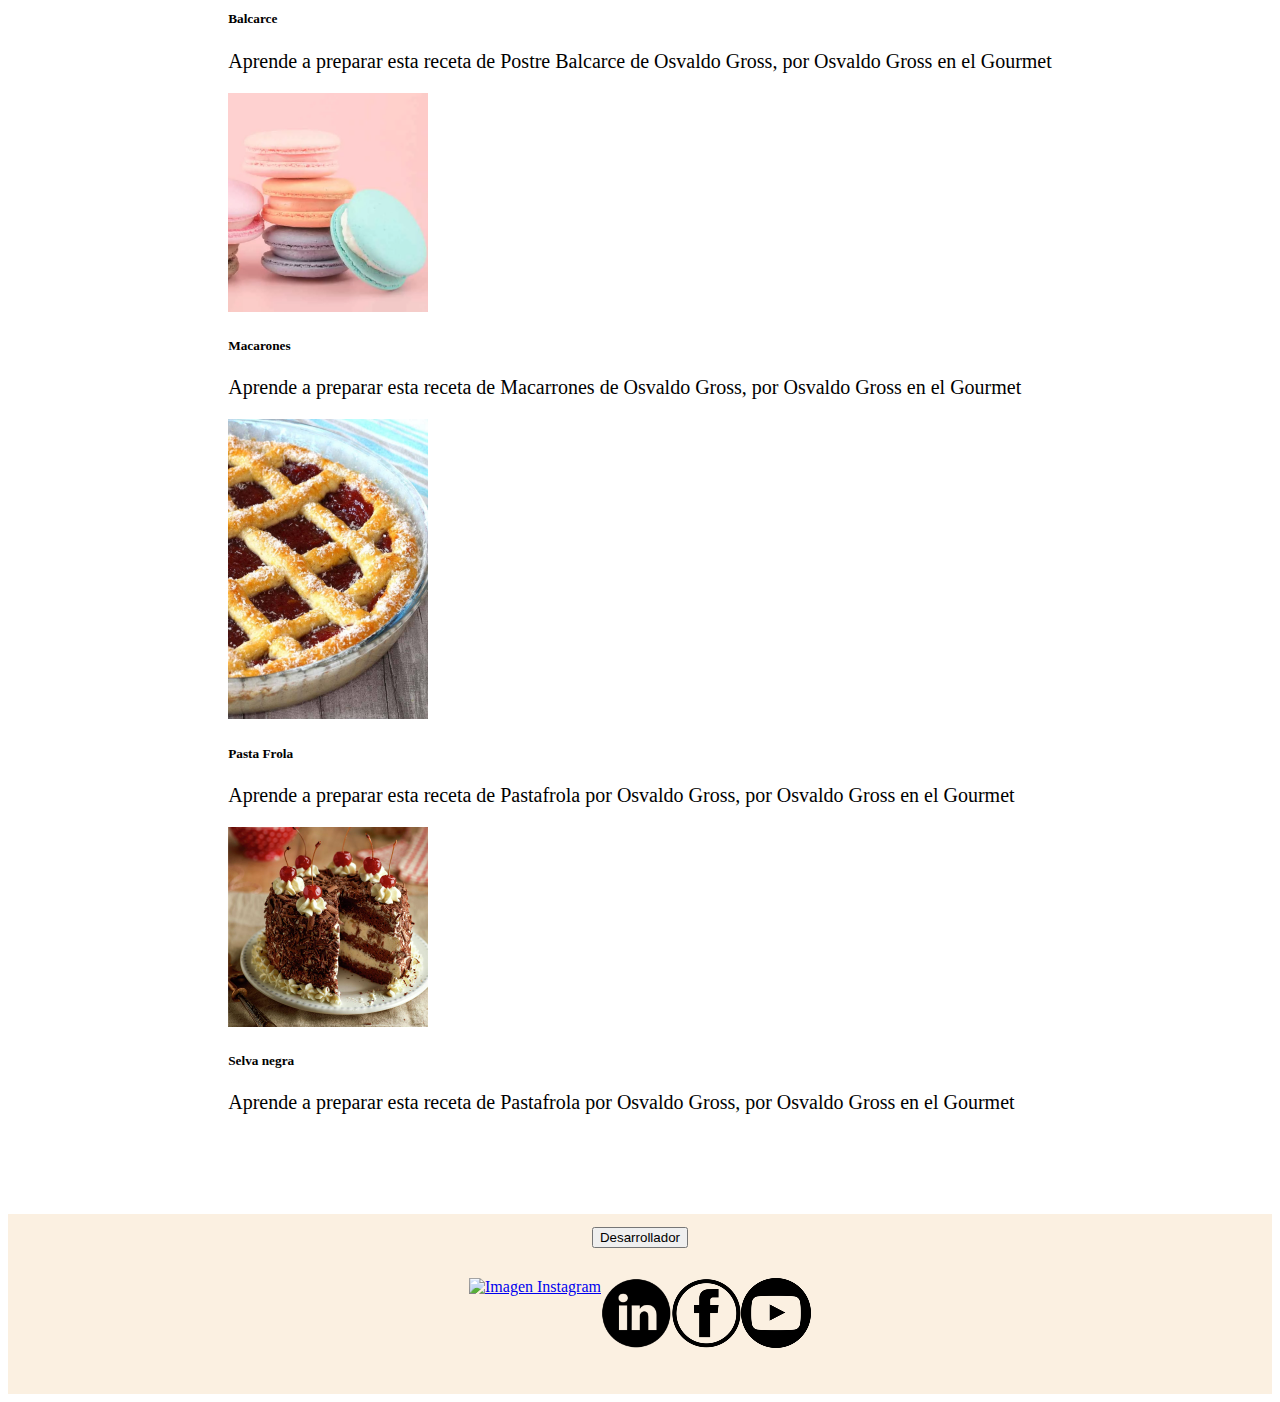
==== commit 0bea5aba: "Add files via upload" ====
--- a/index.html
+++ b/index.html
@@ -8,51 +8,16 @@
   <meta name="keywords" content="keylimepie, recetas, pasteleria, osvaldogross">
   <meta name="author" content="pamelaulmann">
   <meta name="viewport" content="width=device-width, initial-scale=1.0">
-
- </head>
+</head>
 <link href="https://cdn.jsdelivr.net/npm/bootstrap@5.3.2/dist/css/bootstrap.min.css" rel="stylesheet"
   integrity="sha384-T3c6CoIi6uLrA9TneNEoa7RxnatzjcDSCmG1MXxSR1GAsXEV/Dwwykc2MPK8M2HN" crossorigin="anonymous">
 <link rel="stylesheet" href="./css/estilos.css">
 
 <body>
-  <script>
-    function mostrarAlertaBienvenida() {
-        alert("¡Bienvenid@ a nuestra página!");
-    }
-
-    window.onload = mostrarAlertaBienvenida;
-</script>
-
-<button onclick="cambiarEstilos()">Activar Modo Inclusivo</button>
-
-<script>
-    // Variable para rastrear el estado del modo inclusivo
-    let modoInclusivo = false;
-
-    // Función para cambiar los estilos según el modo inclusivo
-    function cambiarEstilos() {
-        const body = document.body;
-
-        if (modoInclusivo) {
-            // Desactivar modo inclusivo
-            body.style.color = '#333';
-            body.style.backgroundColor = '#fff';
-        } else {
-            // Activar modo inclusivo
-            body.style.color = '#fff';
-            body.style.backgroundColor = '#333';
-        }
-
-        // Invertir el estado del modo inclusivo
-        modoInclusivo = !modoInclusivo;
-    }
-</script>
-
- <header>
+  <header>
     <div class="logolasrecetas">
       <img src="./imagenes/logo_pamela.png.png" alt="Logo Pamela">
     </div>
-
     <div class="logo50x50">
       <img src="./imagenes/logorecetas50x50.png.png" alt="Logo50">
     </div>
@@ -72,6 +37,9 @@
       </a>
     </div>
   </header>
+  <div class="oscuro">
+    <button id="toggle">Modo Inclusivo</button>
+  </div>
   <br>
   <h3 class="textoalineado" r>Esta es una receta que se remonta a principios del siglo XX en el área de los Cayos del
     Oeste de Florida y fue inventada por el botánico Jack Simons. Actualmente es replicada en todo el mundo y en
@@ -233,22 +201,20 @@
   </article>
 
   <footer class="footer">
-    <div class="footer-item">
+    <button onclick="cartel()">Desarrollador</button>
+    <div class="footer-items">
       <a href="https://www.instagram.com/peim___u/" target="_blank">
         <img src="./imagenes/instagram.png" alt="Imagen Instagram" class="redes">
       </a>
-    </div>
-    <div class="footer-item">
+
       <a href="https://ar.linkedin.com/in/pamela-ulmann-9127332a/" target="_blank">
         <img src="./imagenes/linkedin.png" alt="Imagen Linkedin" class="redes">
       </a>
-    </div>
-    <div class="footer-item">
+
       <a href="https://www.facebook.com/profile.php?id=100090153018246" target="_blank">
         <img src="./imagenes/fblogo.png.png" alt="Imagen Facebook" class="redes">
       </a>
-    </div>
-    <div class="footer-item">
+
       <a href="https://www.youtube.com/channel/UCW5uu2YBj3sup0NxvmUblbw" target="_blank">
         <img src="./imagenes/ytlogo.png.png" alt="Imagen YouTube" class="redes">
       </a>
@@ -259,6 +225,14 @@
   <a href="https://api.whatsapp.com/send/?phone=5492915784649&text&type=phone_number&app_absent=0" target="_blank"
     class="whatsapp-button">
     <img class="redes" src="./imagenes/wa.png" alt="WhatsApp">
+    <script>
+      function mostrarAlertaBienvenida() {
+        alert("¡Bienvenid@ a nuestra página!");
+      }
+      window.onload = mostrarAlertaBienvenida;
+
+    </script>
+    <script src="./javascript/script.js"></script>
     <script src="https://cdn.jsdelivr.net/npm/bootstrap@5.3.2/dist/js/bootstrap.bundle.min.js"
       integrity="sha384-C6RzsynM9kWDrMNeT87bh95OGNyZPhcTNXj1NW7RuBCsyN/o0jlpcV8Qyq46cDfL"
       crossorigin="anonymous"></script>
--- a/css/estilos.css
+++ b/css/estilos.css
@@ -5,6 +5,22 @@
   background-attachment: fixed;
   background-color: white;
 }
+
+/*Modo Oscuro*/
+.modo-oscuro {
+  background-image: none;
+  background-color: #000000;
+  color: white;
+  transition: all 0.7s;
+}
+
+.oscuro {
+  margin: 5vh;
+  position: fixed;
+  right: 10px;
+  top: 10px;
+}
+
 
 /* Propiedades header */
 header {
@@ -195,12 +211,19 @@
 .footer {
   display: flex;
   align-items: center;
+  flex-direction: column;
   flex-wrap: wrap;
   justify-content: center;
   margin-top: 80px;
-  height: 15 vh;
+  height: 20vh;
   width: 100%;
-  background-color: rgba(250, 235, 215, 0.639);
+  background-color: rgba(250, 235, 215, 0.744);
+}
+
+.footer-items {
+  display: flex;
+  justify-content: space-between;
+  margin: 30px;
 }
 
 
